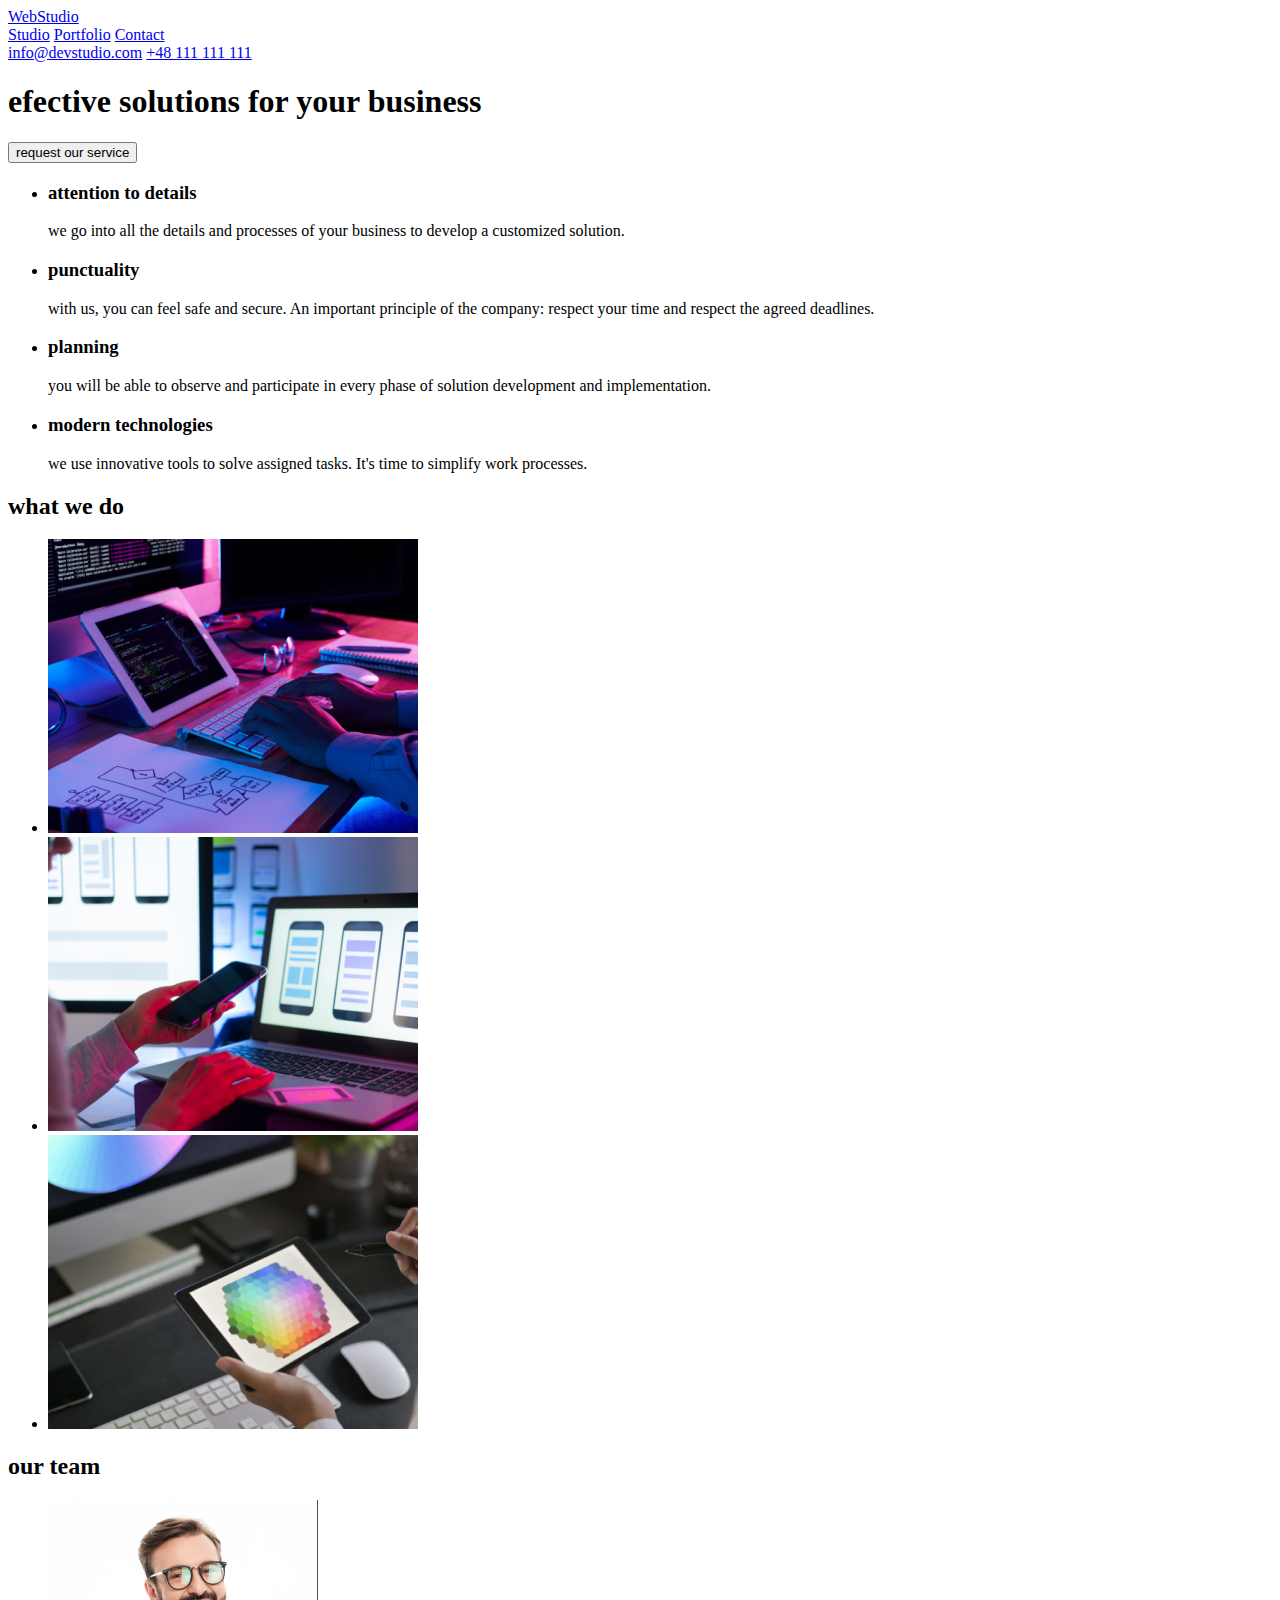
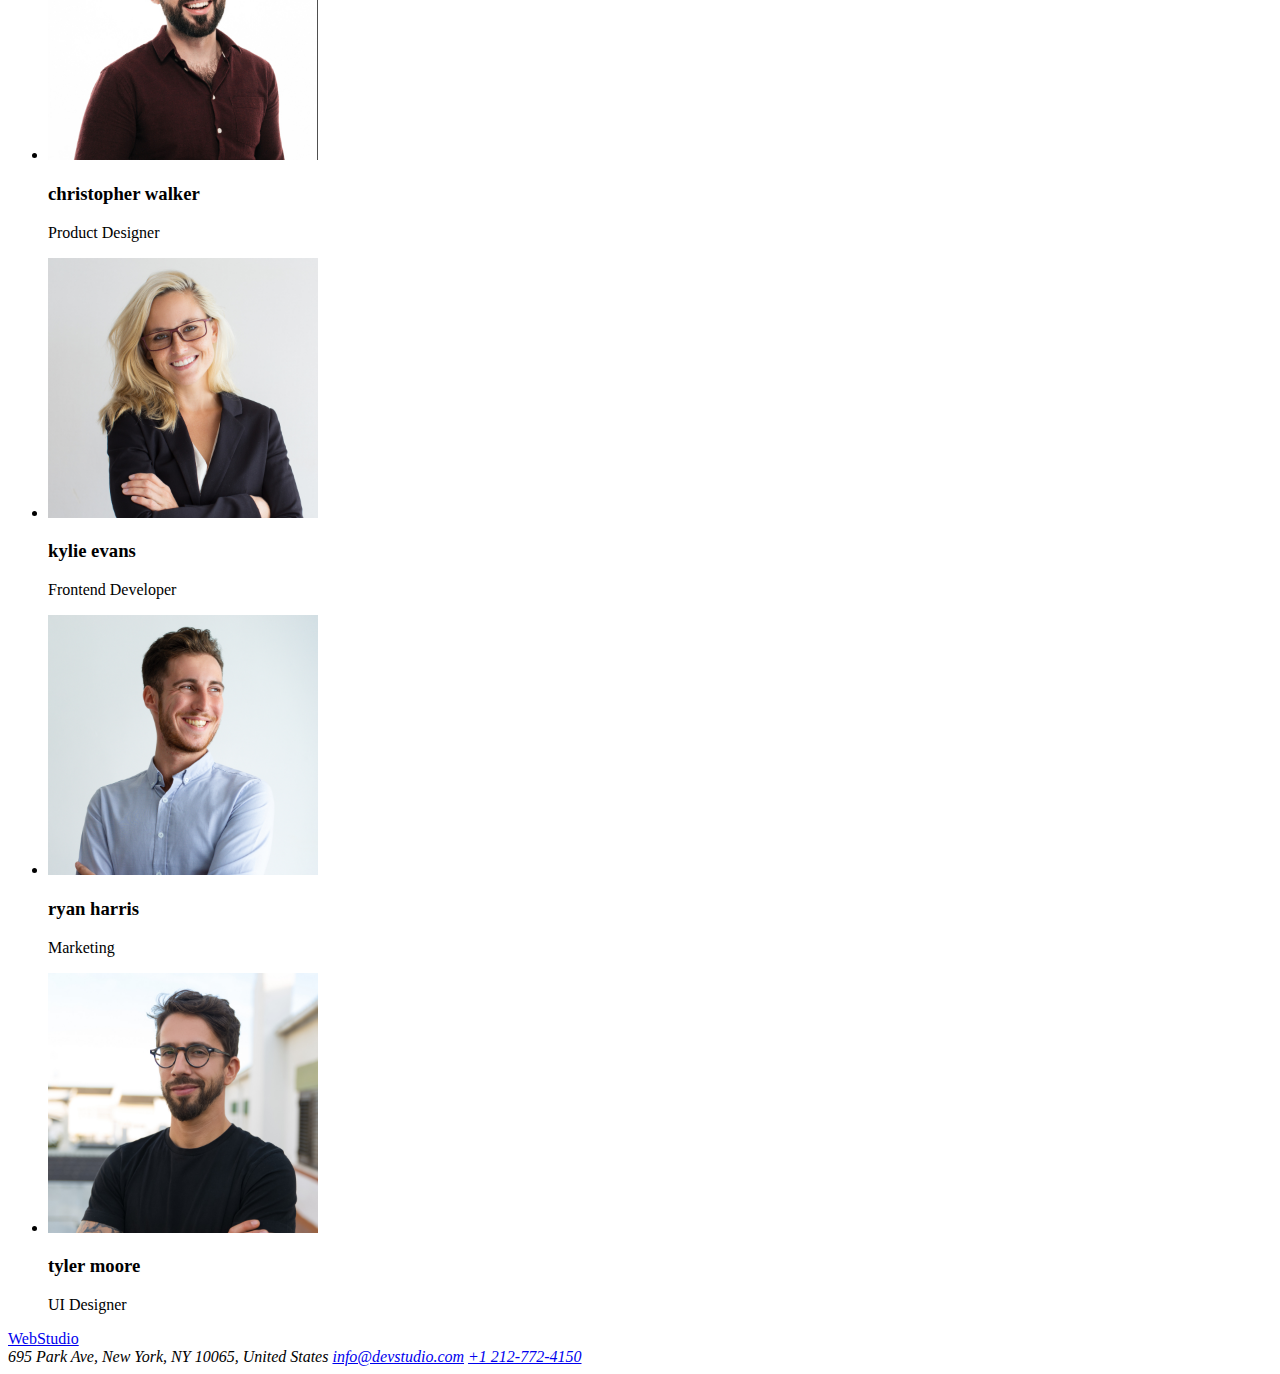
==== index.html @ 8f0f628d "index.html" ====
<!DOCTYPE html>
<html lang="en">
  <head>
    <meta charset="UTF-8" />
    <meta http-equiv="X-UA-Compatible" content="IE=edge" />
    <meta name="viewport" content="width=device-width, initial-scale=1.0" />
    <title>Web Studio</title>
  </head>
  <body>
    <header>
      <a href="index.html">WebStudio</a>
      <nav>
        <a href="index.html">Studio</a>
        <a href="portfolio.html">Portfolio</a>
        <a href="/">Contact</a>
      </nav>
      <a href="mailto:info@devstudio.com">info@devstudio.com</a>
      <a href="tel:+48111111111">+48 111 111 111</a>
    </header>
    <main>
      <section>
        <h1>efective solutions for your business</h1>
        <button type="button">request our service</button>
      </section>
      <div>
        <ul>
          <li>
            <h3>attention to details</h3>
            <p>
              we go into all the details and processes of your business to
              develop a customized solution.
            </p>
          </li>
          <li>
            <h3>punctuality</h3>
            <p>
              with us, you can feel safe and secure. An important principle of
              the company: respect your time and respect the agreed deadlines.
            </p>
          </li>
          <li>
            <h3>planning</h3>
            <p>
              you will be able to observe and participate in every phase of
              solution development and implementation.
            </p>
          </li>
          <li>
            <h3>modern technologies</h3>
            <p>
              we use innovative tools to solve assigned tasks. It's time to
              simplify work processes.
            </p>
          </li>
        </ul>
      </div>
      <section>
        <h2>what we do</h2>
        <ul>
          <li>
            <img src="images/programing.jpg" alt="Code writing" width="370" />
          </li>
          <li>
            <img src="images/phone.jpg" alt="App design" width="370" />
          </li>
          <li>
            <img src="images/tablet.jpg" alt="Color choosing" width="370" />
          </li>
        </ul>
      </section>
      <section>
        <h2>our team</h2>
        <ul>
          <li>
            <img
              src="images/john1.jpg"
              alt="Christopher Walker"
              width="270"
              height="260"
            />
            <h3>christopher walker</h3>
            <p>Product Designer</p>
          </li>
          <li>
            <img
              src="images/john2.jpg"
              alt="Kylie Evans"
              width="270"
              height="260"
            />
            <h3>kylie evans</h3>
            <p>Frontend Developer</p>
          </li>
          <li>
            <img
              src="images/john3.jpg"
              alt="Ryan Harris"
              width="270"
              height="260"
            />
            <h3>ryan harris</h3>
            <p>Marketing</p>
          </li>
          <li>
            <img
              src="images/john4.jpg"
              alt="Tyler Moore"
              width="270"
              height="260"
            />
            <h3>tyler moore</h3>
            <p>UI Designer</p>
          </li>
        </ul>
      </section>
    </main>
    <footer>
      <a href="index.html"><span>Web</span>Studio</a>
      <address>
        695 Park Ave, New York, NY 10065, United States
        <a href="mailto:info@devstudio.com">info@devstudio.com</a>
        <a href="tel:+12127724150">+1 212-772-4150</a>
      </address>
    </footer>
  </body>
</html>
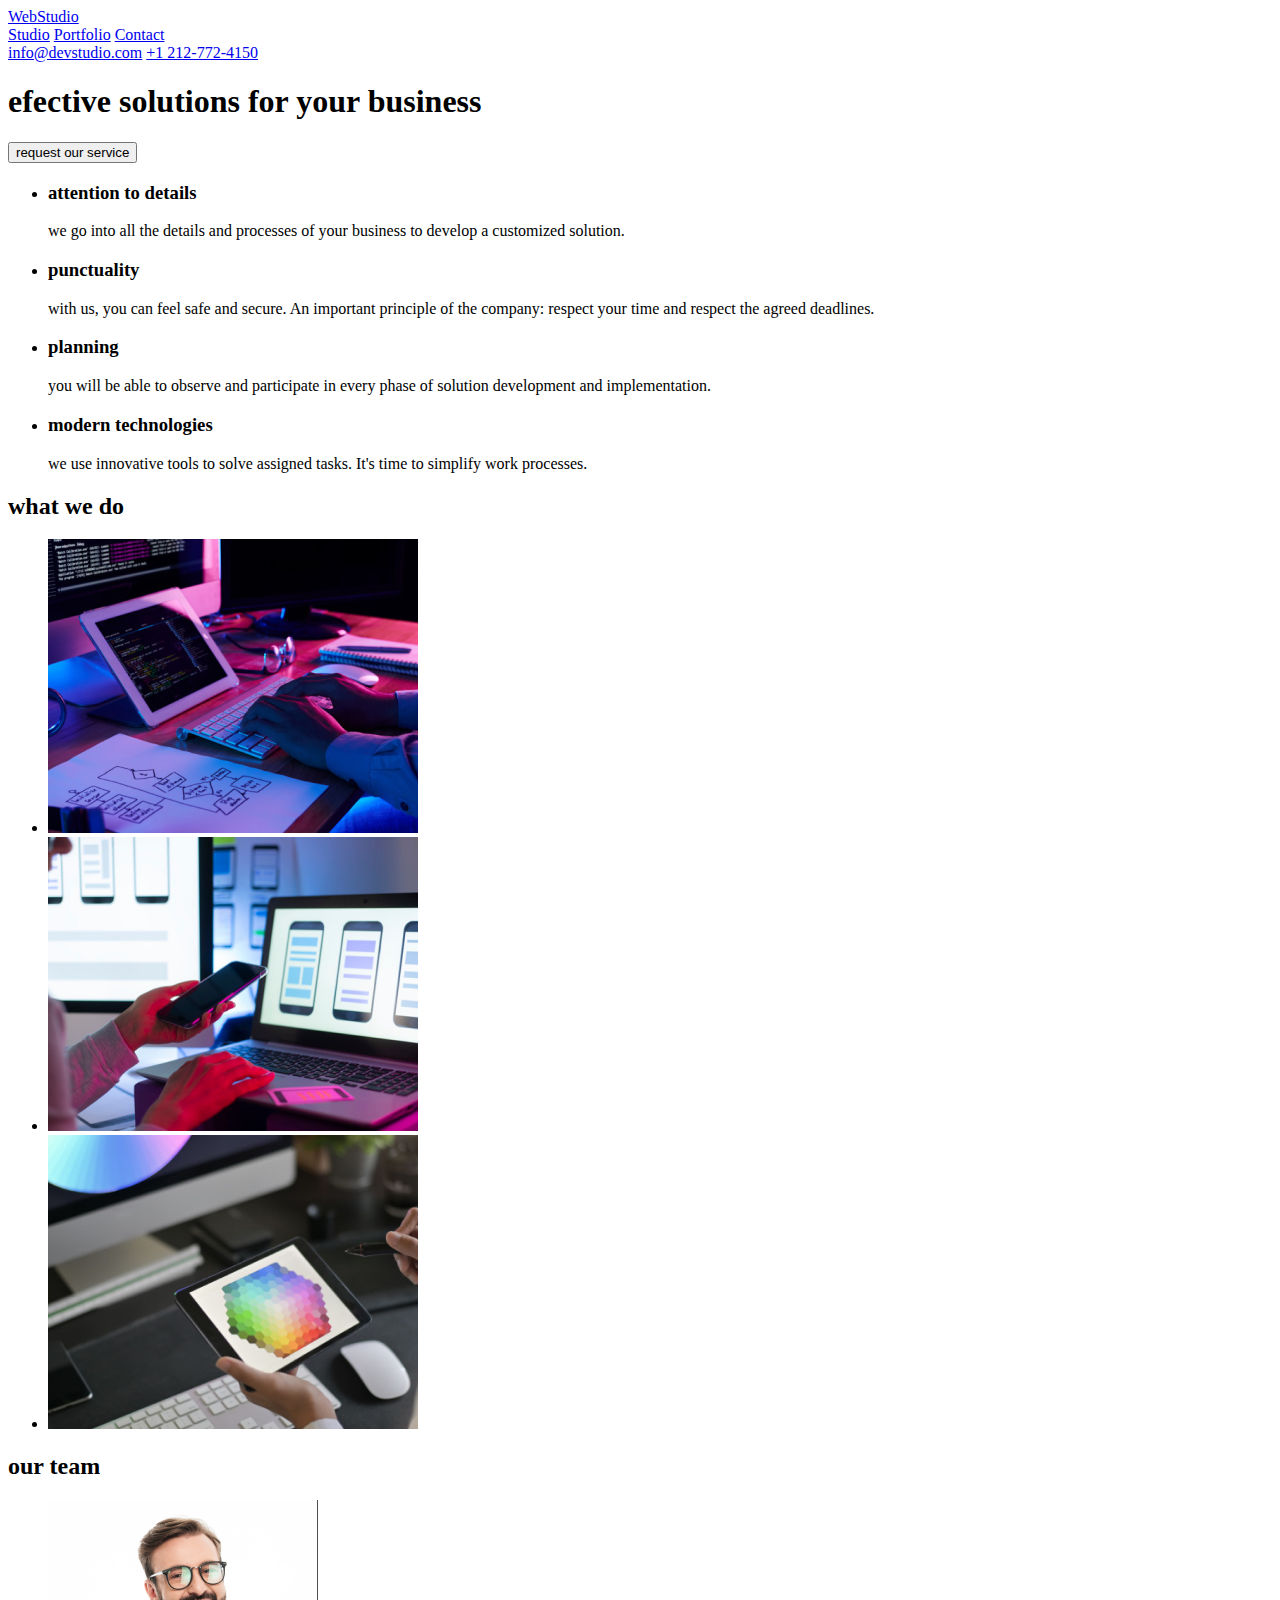
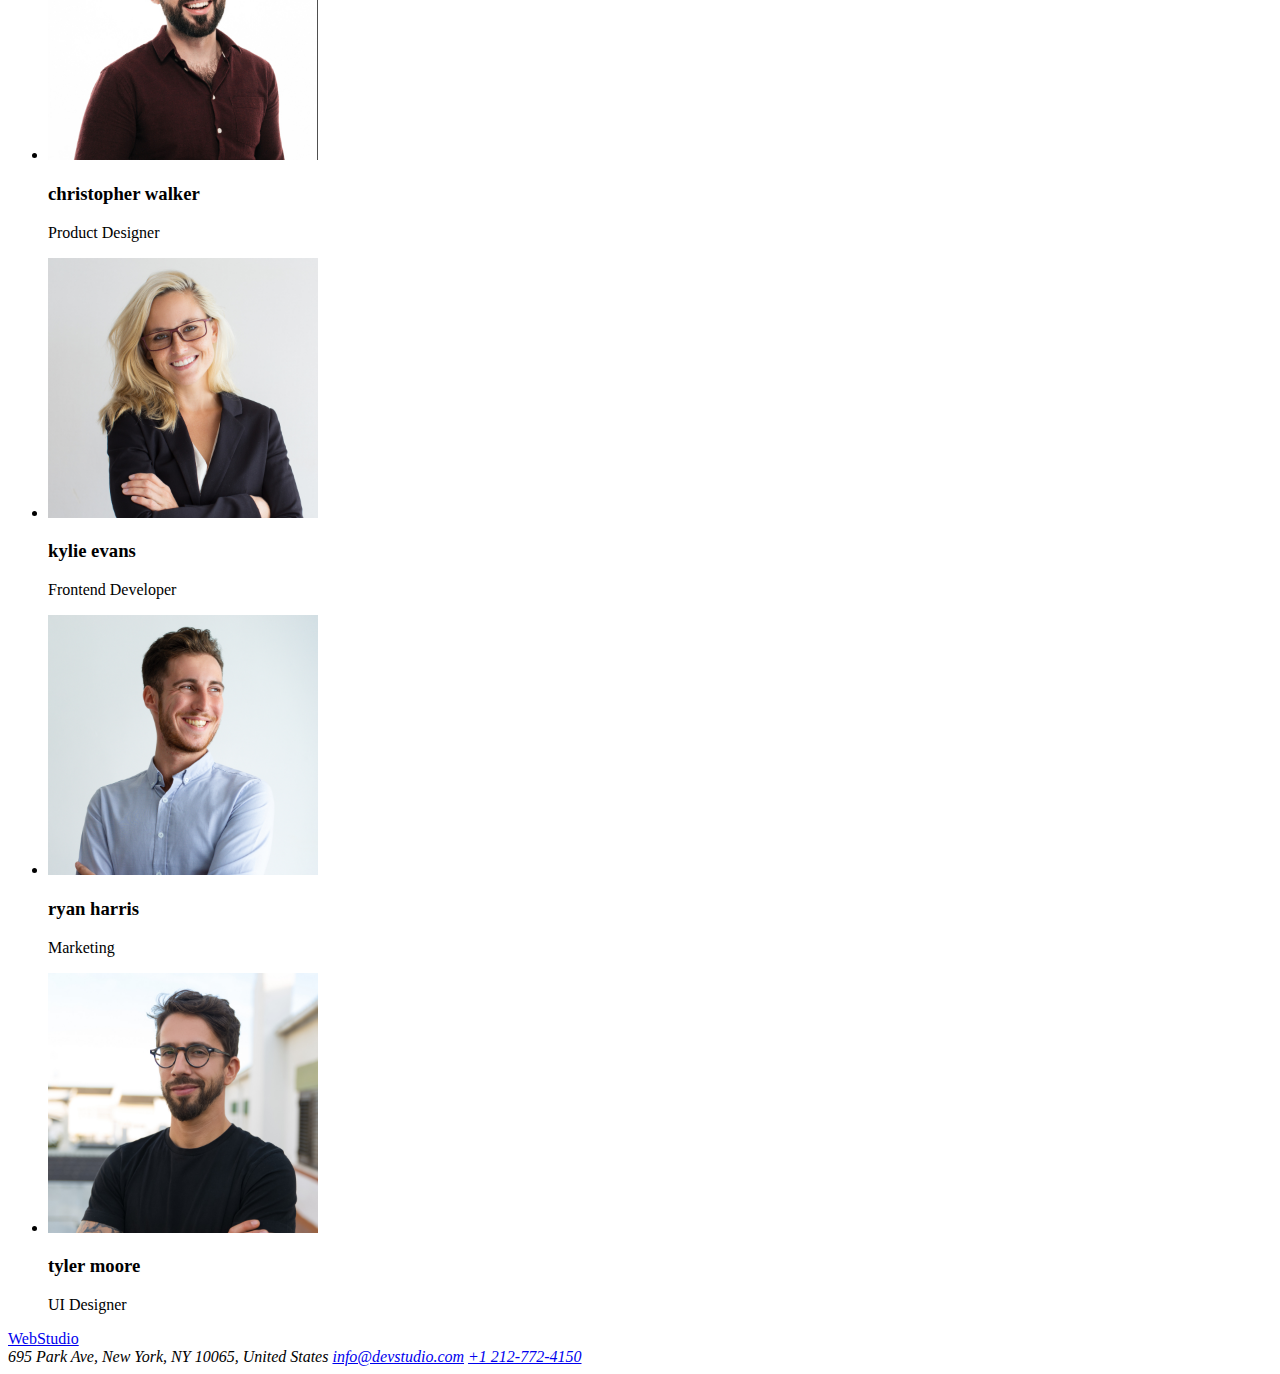
==== commit 887ad251: "index.html" ====
--- a/index.html
+++ b/index.html
@@ -5,17 +5,26 @@
     <meta http-equiv="X-UA-Compatible" content="IE=edge" />
     <meta name="viewport" content="width=device-width, initial-scale=1.0" />
     <title>Web Studio</title>
+    <link rel="preconnect" href="https://fonts.googleapis.com" />
+    <link rel="preconnect" href="https://fonts.gstatic.com" crossorigin />
+    <link
+      href="https://fonts.googleapis.com/css2?family=Raleway:wght@700&family=Roboto:wght@400;500;700;900&display=swap"
+      rel="stylesheet"
+    />
+    <link rel="stylesheet" href="css/styles.css" />
   </head>
   <body>
     <header>
-      <a href="index.html">WebStudio</a>
-      <nav>
-        <a href="index.html">Studio</a>
-        <a href="portfolio.html">Portfolio</a>
-        <a href="/">Contact</a>
+      <a class="logo" href="index.html">WebStudio</a>
+      <nav class="menu-nav">
+        <a class="nav-list-item" href="index.html">Studio</a>
+        <a class="nav-list-item" href="portfolio.html">Portfolio</a>
+        <a class="nav-list-item" href="/">Contact</a>
       </nav>
-      <a href="mailto:info@devstudio.com">info@devstudio.com</a>
-      <a href="tel:+48111111111">+48 111 111 111</a>
+      <a class="header-mail" href="mailto:info@devstudio.com"
+        >info@devstudio.com</a
+      >
+      <a class="header-tel" href="tel:+12127724150">+1 212-772-4150</a>
     </header>
     <main>
       <section>
@@ -115,7 +124,7 @@
       </section>
     </main>
     <footer>
-      <a href="index.html"><span>Web</span>Studio</a>
+      <a class="logo" href="index.html"><span>Web</span>Studio</a>
       <address>
         695 Park Ave, New York, NY 10065, United States
         <a href="mailto:info@devstudio.com">info@devstudio.com</a>
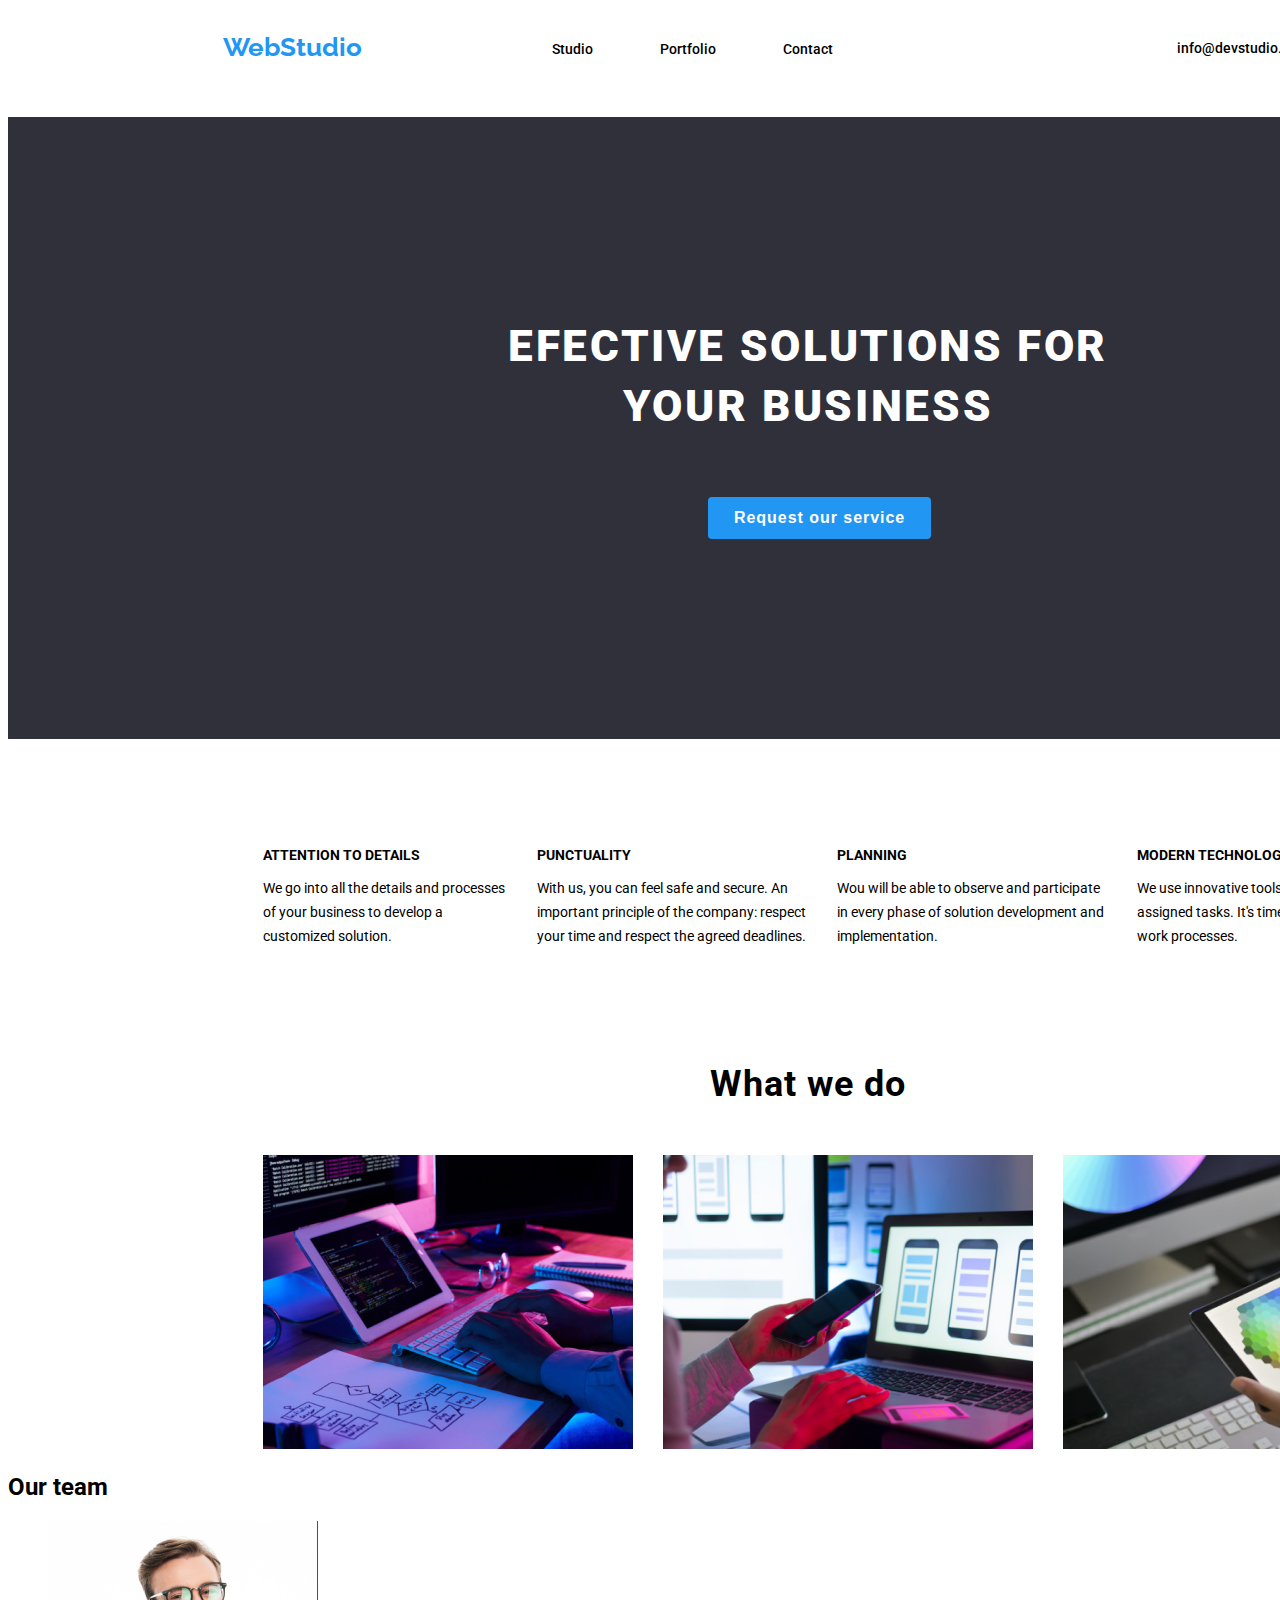
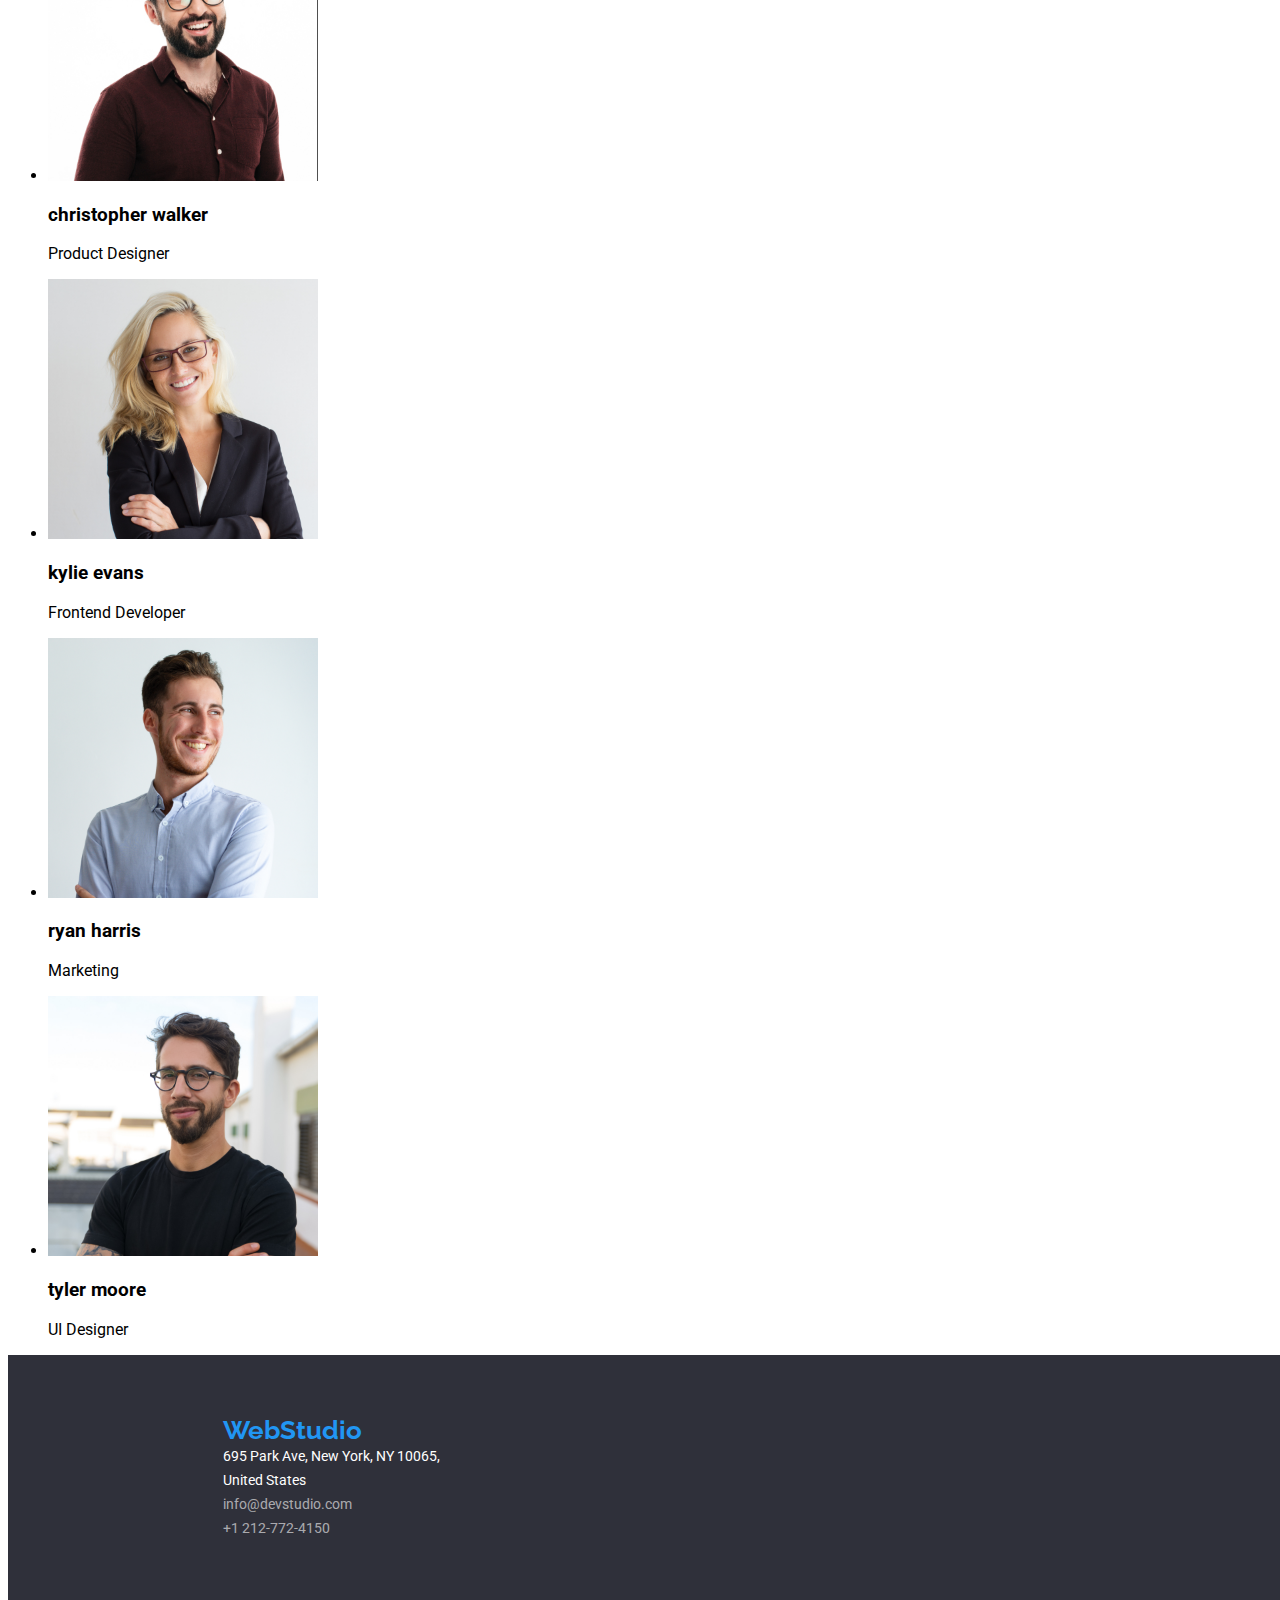
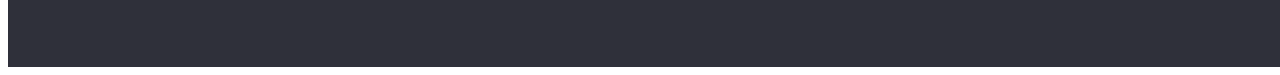
==== commit 151025de: "index.html" ====
--- a/index.html
+++ b/index.html
@@ -14,7 +14,7 @@
     <link rel="stylesheet" href="css/styles.css" />
   </head>
   <body>
-    <header>
+    <header class="header">
       <a class="logo" href="index.html">WebStudio</a>
       <nav class="menu-nav">
         <a class="nav-list-item" href="index.html">Studio</a>
@@ -27,44 +27,44 @@
       <a class="header-tel" href="tel:+12127724150">+1 212-772-4150</a>
     </header>
     <main>
-      <section>
+      <section class="title">
         <h1>efective solutions for your business</h1>
-        <button type="button">request our service</button>
+        <button type="button" class="buttons">Request our service</button>
       </section>
-      <div>
+      <div class="benefits">
         <ul>
           <li>
             <h3>attention to details</h3>
             <p>
-              we go into all the details and processes of your business to
+              We go into all the details and processes of your business to
               develop a customized solution.
             </p>
           </li>
           <li>
             <h3>punctuality</h3>
             <p>
-              with us, you can feel safe and secure. An important principle of
+              With us, you can feel safe and secure. An important principle of
               the company: respect your time and respect the agreed deadlines.
             </p>
           </li>
           <li>
             <h3>planning</h3>
             <p>
-              you will be able to observe and participate in every phase of
+              Wou will be able to observe and participate in every phase of
               solution development and implementation.
             </p>
           </li>
           <li>
             <h3>modern technologies</h3>
             <p>
-              we use innovative tools to solve assigned tasks. It's time to
+              We use innovative tools to solve assigned tasks. It's time to
               simplify work processes.
             </p>
           </li>
         </ul>
       </div>
-      <section>
-        <h2>what we do</h2>
+      <section class="offers">
+        <h2>What we do</h2>
         <ul>
           <li>
             <img src="images/programing.jpg" alt="Code writing" width="370" />
@@ -78,7 +78,7 @@
         </ul>
       </section>
       <section>
-        <h2>our team</h2>
+        <h2>Our team</h2>
         <ul>
           <li>
             <img
@@ -123,9 +123,9 @@
         </ul>
       </section>
     </main>
-    <footer>
+    <footer class="footer">
       <a class="logo" href="index.html"><span>Web</span>Studio</a>
-      <address>
+      <address class="address">
         695 Park Ave, New York, NY 10065, United States
         <a href="mailto:info@devstudio.com">info@devstudio.com</a>
         <a href="tel:+12127724150">+1 212-772-4150</a>
--- a/css/styles.css
+++ b/css/styles.css
@@ -0,0 +1,188 @@
+body {
+  font-family: "Roboto", sans-serif;
+  width: 1600px;
+}
+.header {
+  line-height: 1.17;
+  height: 80px;
+  padding-left: 215px;
+  display: flex;
+}
+.menu-nav {
+  width: 285px;
+  margin: 32px 340px 32px 93px;
+  word-spacing: 63px;
+}
+.nav-list-item {
+  text-decoration: none;
+  color: black;
+  font-size: 14px;
+  font-weight: 500;
+}
+.nav-list-item:hover {
+  color: #2196f3;
+}
+.logo {
+  text-decoration: none;
+  color: #2196f3;
+  font-family: "Raleway";
+  font-size: 26px;
+  font-weight: 700;
+  margin: 24px 97px 25px 0;
+}
+.header-mail {
+  text-decoration: none;
+  color: black;
+  font-size: 14px;
+  font-weight: 500;
+  margin: 32px 50px 32px 0;
+}
+.header-mail:hover {
+  color: #2196f3;
+}
+.header-tel {
+  text-decoration: none;
+  color: black;
+  font-size: 14px;
+  font-weight: 500;
+  margin: 32px 0 32px 0;
+}
+.header-tel:hover {
+  color: #2196f3;
+}
+/*
+
+main page styles
+
+*/
+.title {
+  background: #2f303a;
+}
+.title h1 {
+  font-family: Roboto;
+  font-size: 44px;
+  font-weight: 900;
+  line-height: 1.36;
+  letter-spacing: 0.06em;
+
+  max-width: 696px;
+  text-align: center;
+  padding: 200px 452px 30px 452px;
+  text-transform: uppercase;
+  color: #ffffff;
+}
+.buttons {
+  font-size: 16px;
+  font-weight: 700;
+  line-height: 1.88;
+  letter-spacing: 0.06em;
+  text-align: center;
+
+  cursor: pointer;
+  margin-left: 700px;
+  margin-bottom: 200px;
+  padding: 6px 26px;
+  border: none;
+  border-radius: 4px;
+  max-width: fit-content;
+  background-color: #2196f3;
+  color: #ffffff;
+}
+.benefits {
+  margin: 94px 215px 100px 215px;
+  text-align: left;
+}
+.benefits ul {
+  display: flex;
+  list-style-type: none;
+  max-width: 1170px;
+}
+.benefits h3 {
+  font-weight: 700;
+  font-size: 14px;
+  line-height: 1.17;
+  text-transform: uppercase;
+}
+.benefits li {
+  font-size: 14px;
+  line-height: 1.71;
+  max-width: 270px;
+  padding-right: 30px;
+}
+.offers {
+  text-align: center;
+}
+.offers h2 {
+  font-size: 36px;
+  font-weight: 700;
+  line-height: 1.17;
+  letter-spacing: 0.03em;
+
+  margin-bottom: 50px;
+}
+
+.offers ul {
+  display: flex;
+  list-style-type: none;
+  margin-left: 215px;
+}
+.offers li {
+  margin-right: 30px;
+}
+
+/*
+
+portfolio styles
+
+*/
+.filters {
+  display: flex;
+  margin: 94px 494px 34px 495px;
+  max-width: fit-content;
+  list-style-type: none;
+}
+.filters .buttons {
+  font-family: "Roboto";
+  font-weight: 500;
+  line-height: 1.63;
+  letter-spacing: 0.03em;
+  text-align: center;
+  margin: 0px 8px;
+  background-color: #f5f4fa;
+  color: black;
+  text-transform: capitalize;
+}
+.filters .buttons:hover,
+.buttons:focus {
+  background-color: #2196f3;
+  color: #ffffff;
+}
+.projects {
+  display: flex;
+}
+/*
+
+portfolio styles
+
+*/
+
+.footer {
+  height: 252px;
+  padding-left: 215px;
+  padding-top: 60px;
+  background-color: #2f303a;
+  line-height: 1.17;
+}
+.address {
+  font-style: normal;
+  display: flex;
+  flex-direction: column;
+  color: #ffffff;
+  width: 231px;
+  font-size: 14px;
+  line-height: 1.71;
+}
+.address a {
+  text-decoration: none;
+  color: #ffffff99;
+}
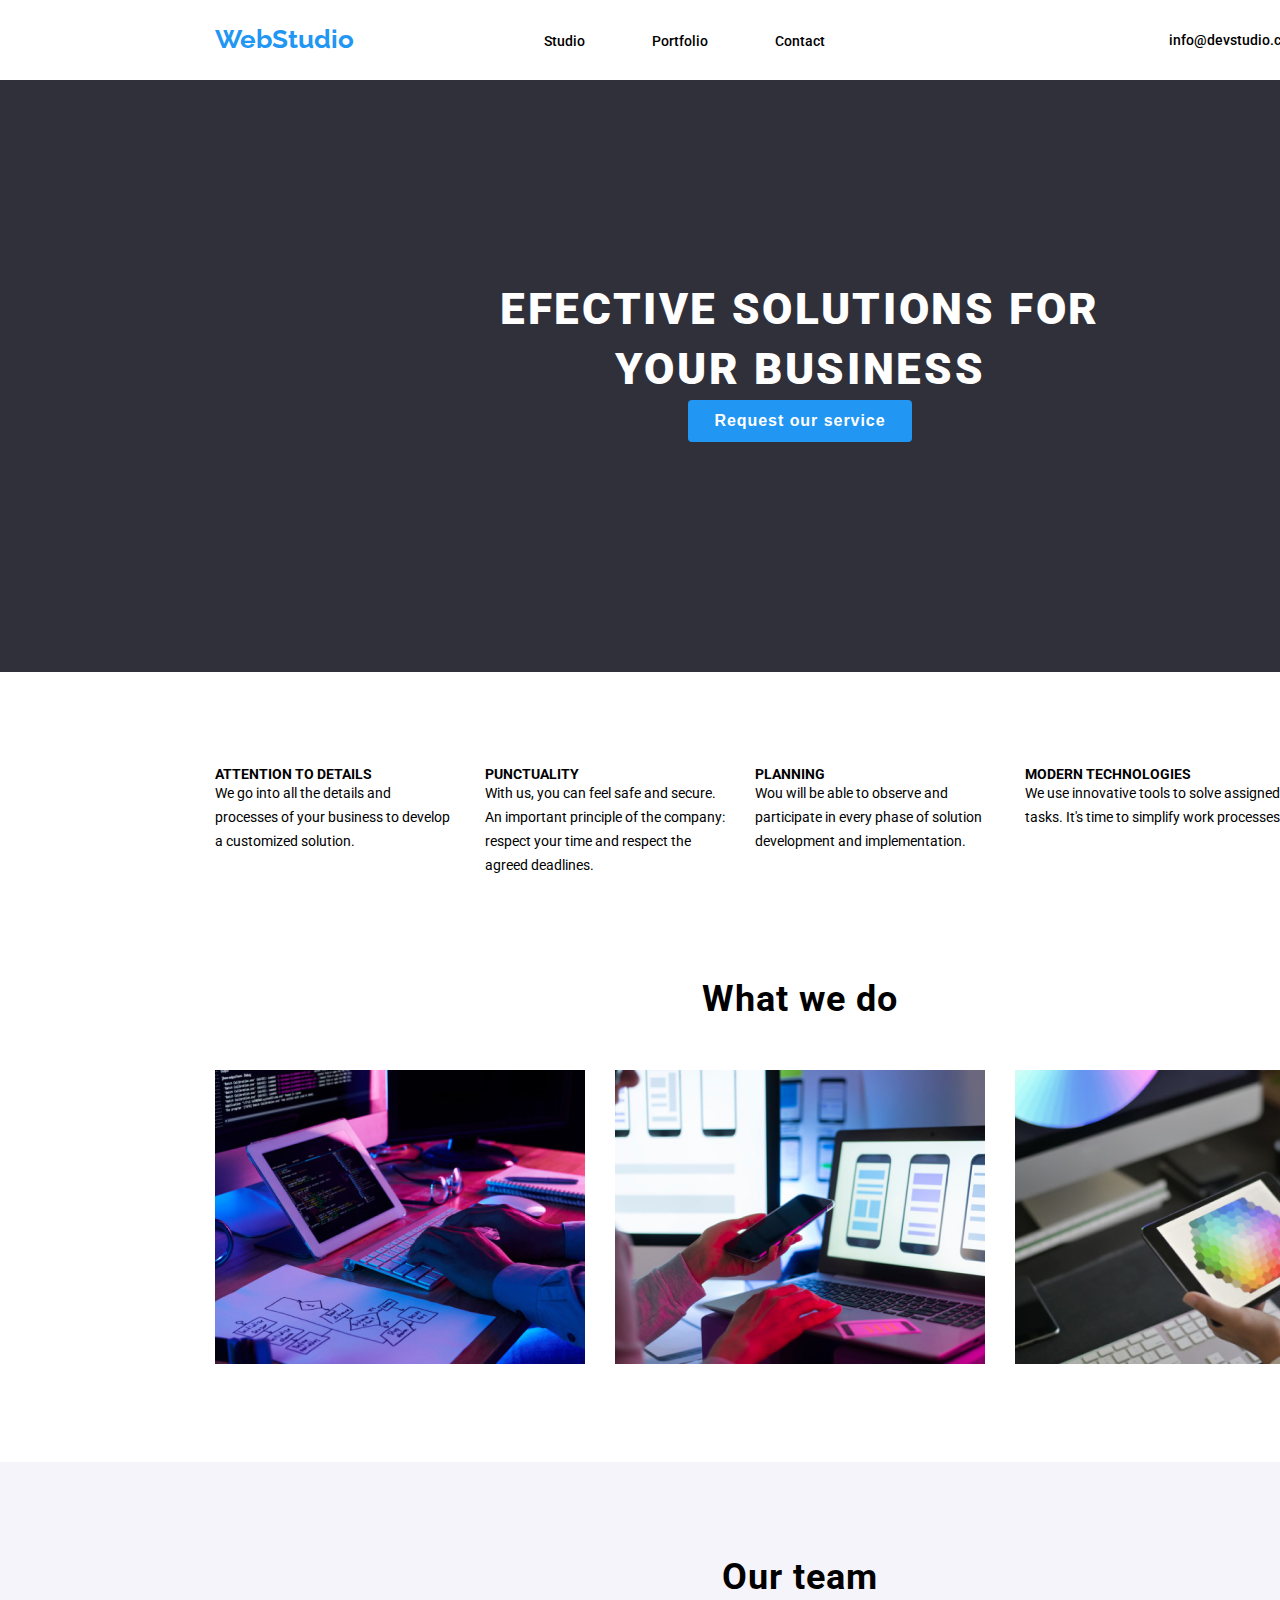
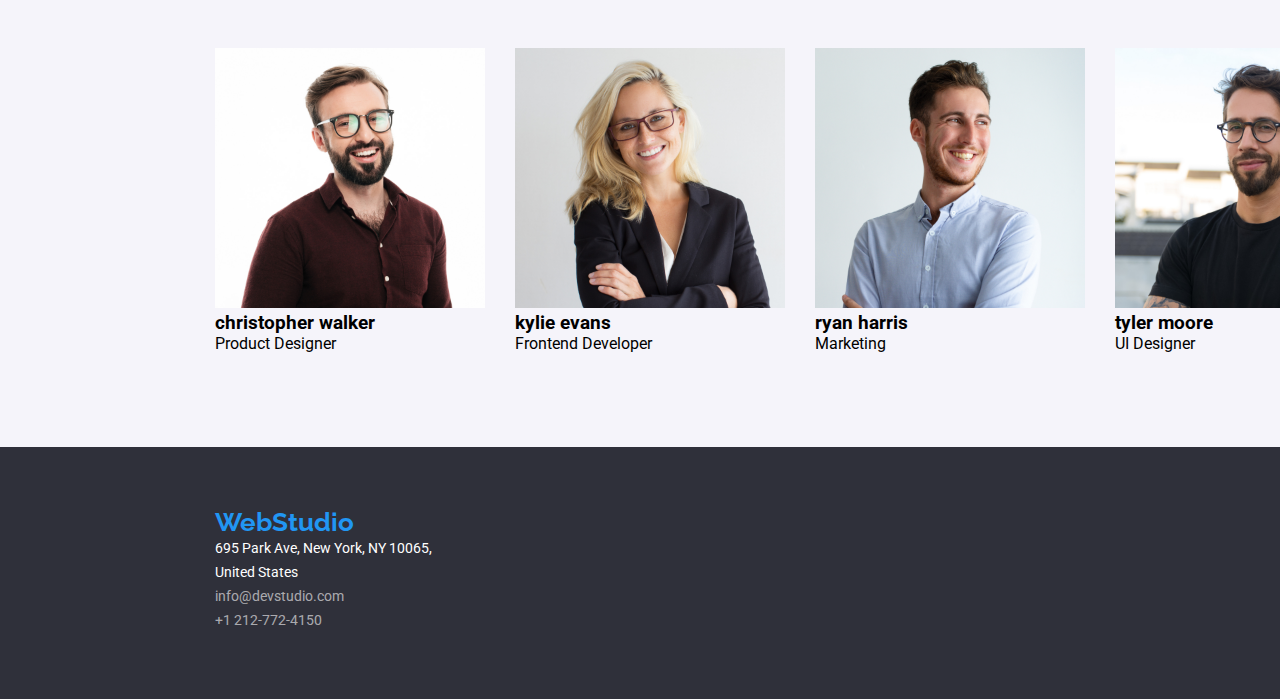
==== commit 4c4df60a: "index.html" ====
--- a/index.html
+++ b/index.html
@@ -77,7 +77,7 @@
           </li>
         </ul>
       </section>
-      <section>
+      <section class="team">
         <h2>Our team</h2>
         <ul>
           <li>
--- a/css/styles.css
+++ b/css/styles.css
@@ -1,3 +1,8 @@
+* {
+  box-sizing: border-box;
+  padding: 0px;
+  margin: 0px;
+}
 body {
   font-family: "Roboto", sans-serif;
   width: 1600px;
@@ -57,9 +62,10 @@
 */
 .title {
   background: #2f303a;
+  padding: 200px 452px 30px 452px;
+  text-align: center;
 }
 .title h1 {
-  font-family: Roboto;
   font-size: 44px;
   font-weight: 900;
   line-height: 1.36;
@@ -67,7 +73,6 @@
 
   max-width: 696px;
   text-align: center;
-  padding: 200px 452px 30px 452px;
   text-transform: uppercase;
   color: #ffffff;
 }
@@ -79,7 +84,6 @@
   text-align: center;
 
   cursor: pointer;
-  margin-left: 700px;
   margin-bottom: 200px;
   padding: 6px 26px;
   border: none;
@@ -92,16 +96,16 @@
   margin: 94px 215px 100px 215px;
   text-align: left;
 }
+.benefits h3 {
+  font-weight: 700;
+  font-size: 14px;
+  line-height: 1.17;
+  text-transform: uppercase;
+}
 .benefits ul {
   display: flex;
   list-style-type: none;
   max-width: 1170px;
-}
-.benefits h3 {
-  font-weight: 700;
-  font-size: 14px;
-  line-height: 1.17;
-  text-transform: uppercase;
 }
 .benefits li {
   font-size: 14px;
@@ -109,6 +113,9 @@
   max-width: 270px;
   padding-right: 30px;
 }
+.benefits ul li:nth-child(4) {
+  padding-right: 0;
+}
 .offers {
   text-align: center;
 }
@@ -125,10 +132,36 @@
   display: flex;
   list-style-type: none;
   margin-left: 215px;
+  margin-bottom: 94px;
 }
 .offers li {
   margin-right: 30px;
 }
+.offers ul li:nth-child(3) {
+  margin-right: 0;
+}
+.team {
+  padding: 94px 215px;
+  background: #f5f4fa;
+}
+.team h2 {
+  font-size: 36px;
+  font-weight: 700;
+  line-height: 1, 17;
+  letter-spacing: 0.03em;
+  text-align: center;
+  padding-bottom: 50px;
+}
+.team ul {
+  display: flex;
+  list-style-type: none;
+}
+.team li {
+  padding-right: 30px;
+}
+.team ul li:nth-child(4) {
+  padding-right: 0;
+}
 
 /*
 
@@ -137,7 +170,7 @@
 */
 .filters {
   display: flex;
-  margin: 94px 494px 34px 495px;
+  margin: 94px 495px 34px 495px;
   max-width: fit-content;
   list-style-type: none;
 }
@@ -157,8 +190,39 @@
   background-color: #2196f3;
   color: #ffffff;
 }
-.projects {
-  display: flex;
+.project-box {
+  width: 1170px;
+  padding-left: 215px;
+  padding-bottom: 94px;
+}
+.project-list {
+  display: flex;
+  list-style-type: none;
+}
+.project-list-item {
+  margin-right: 30px;
+  margin-top: 30px;
+  border: 1px solid #eeeeee;
+}
+.project-name {
+  padding: 20px 24px;
+  text-transform: capitalize;
+}
+.project-name h3 {
+  font-size: 18px;
+  font-weight: 700;
+  line-height: 2;
+  letter-spacing: 0.06em;
+}
+.project-name p {
+  font-size: 16px;
+  font-weight: 400;
+  line-height: 1.88;
+  letter-spacing: 0.03em;
+  color: #757575;
+}
+.project-list-item span {
+  text-transform: lowercase;
 }
 /*
 
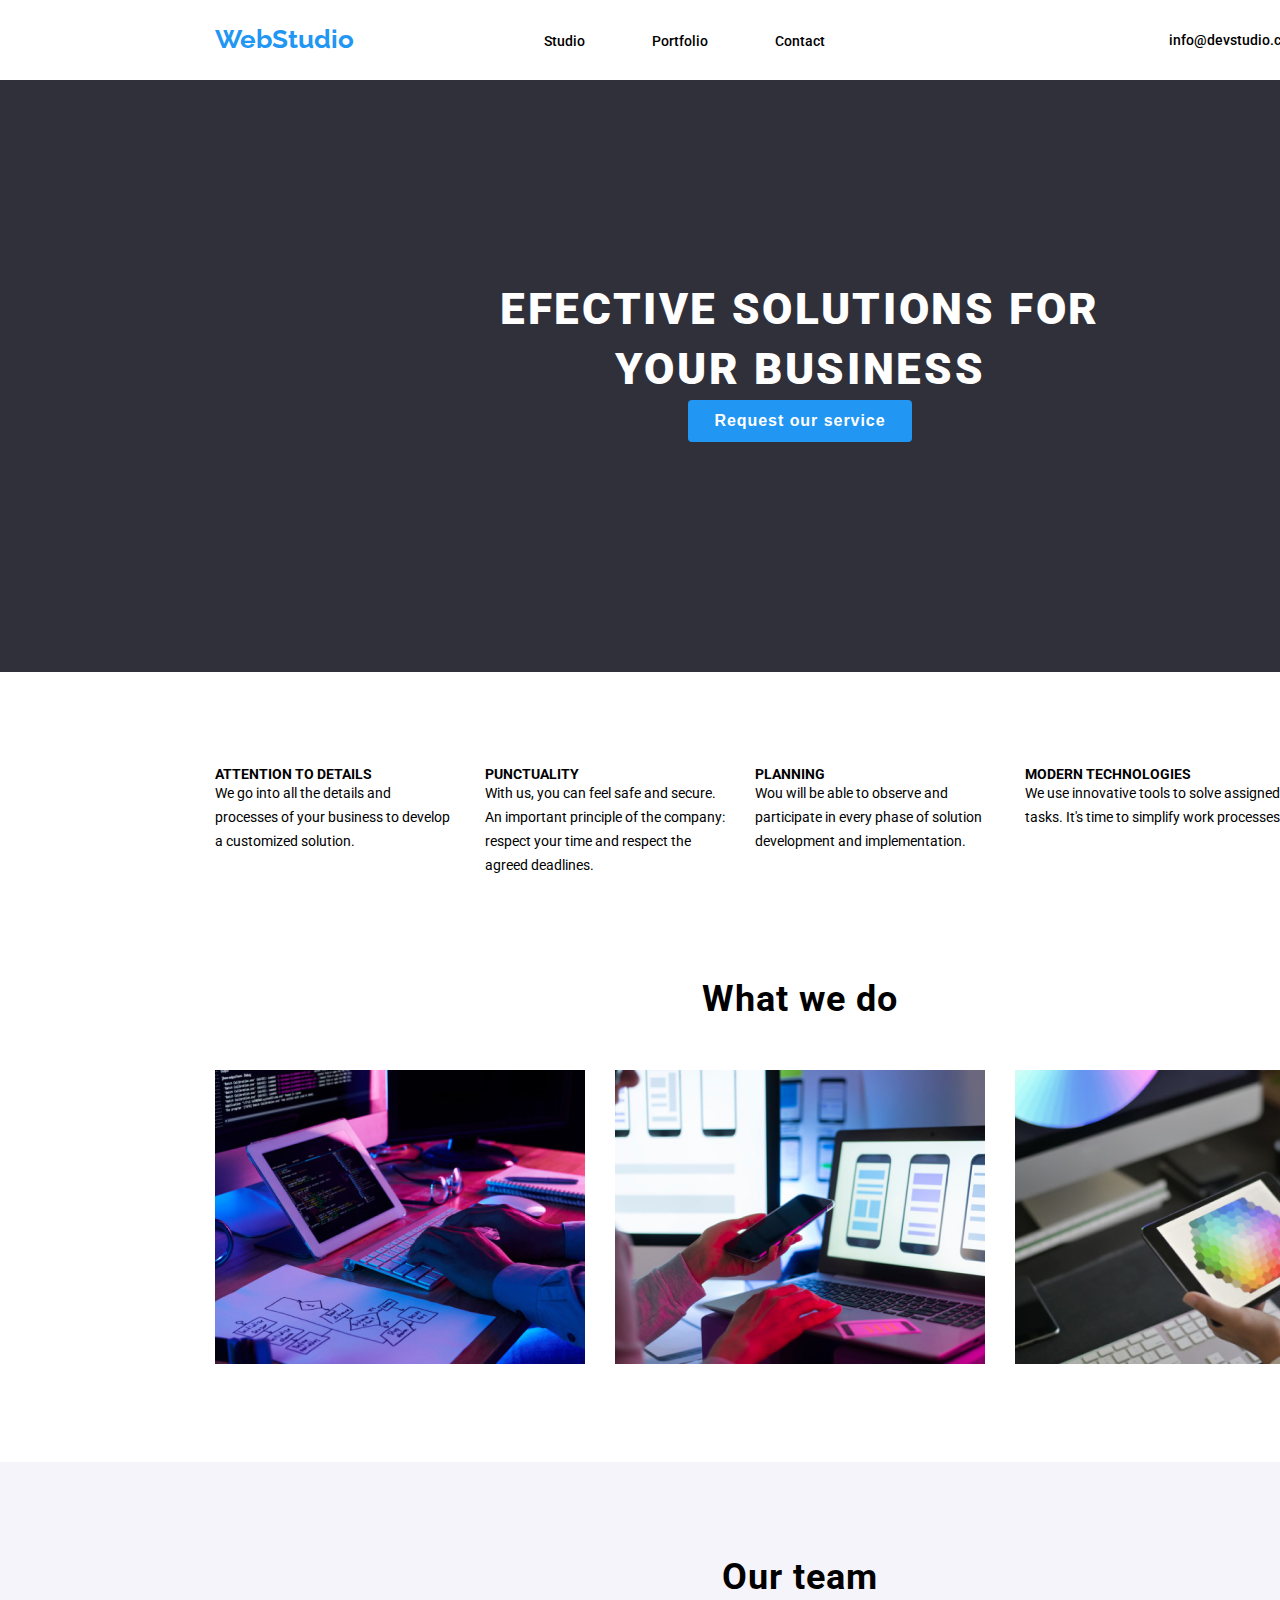
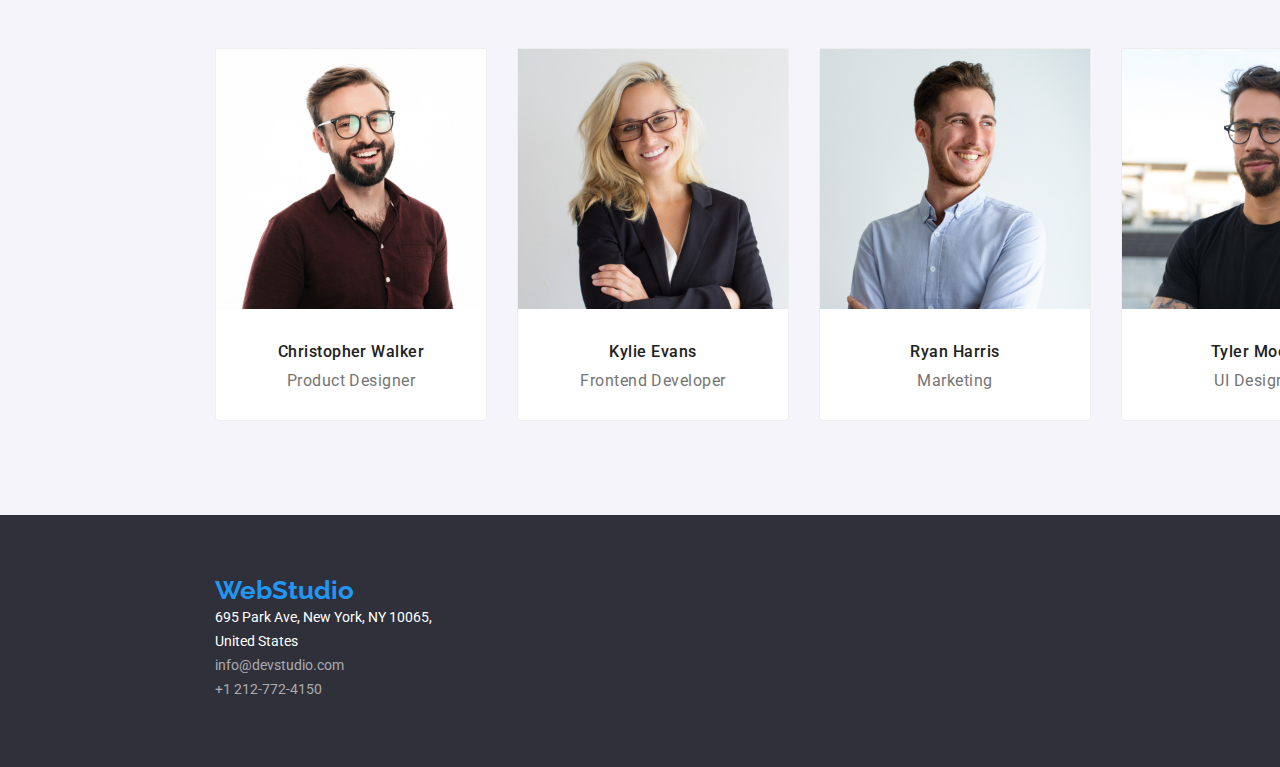
==== commit 827f3691: "index.html" ====
--- a/index.html
+++ b/index.html
@@ -81,44 +81,52 @@
         <h2>Our team</h2>
         <ul>
           <li>
-            <img
-              src="images/john1.jpg"
-              alt="Christopher Walker"
-              width="270"
-              height="260"
-            />
-            <h3>christopher walker</h3>
-            <p>Product Designer</p>
+            <div class="team-member-name">
+              <img
+                src="images/john1.jpg"
+                alt="Christopher Walker"
+                width="270"
+                height="260"
+              />
+              <h3>christopher walker</h3>
+              <p>Product Designer</p>
+            </div>
           </li>
           <li>
-            <img
-              src="images/john2.jpg"
-              alt="Kylie Evans"
-              width="270"
-              height="260"
-            />
-            <h3>kylie evans</h3>
-            <p>Frontend Developer</p>
+            <div class="team-member-name">
+              <img
+                src="images/john2.jpg"
+                alt="Kylie Evans"
+                width="270"
+                height="260"
+              />
+              <h3>kylie evans</h3>
+              <p>Frontend Developer</p>
+            </div>
           </li>
           <li>
-            <img
-              src="images/john3.jpg"
-              alt="Ryan Harris"
-              width="270"
-              height="260"
-            />
-            <h3>ryan harris</h3>
-            <p>Marketing</p>
+            <div class="team-member-name">
+              <img
+                src="images/john3.jpg"
+                alt="Ryan Harris"
+                width="270"
+                height="260"
+              />
+              <h3>ryan harris</h3>
+              <p>Marketing</p>
+            </div>
           </li>
           <li>
-            <img
-              src="images/john4.jpg"
-              alt="Tyler Moore"
-              width="270"
-              height="260"
-            />
-            <h3>tyler moore</h3>
-            <p>UI Designer</p>
+            <div class="team-member-name">
+              <img
+                src="images/john4.jpg"
+                alt="Tyler Moore"
+                width="270"
+                height="260"
+              />
+              <h3>tyler moore</h3>
+              <p>UI Designer</p>
+            </div>
           </li>
         </ul>
       </section>
--- a/css/styles.css
+++ b/css/styles.css
@@ -162,6 +162,33 @@
 .team ul li:nth-child(4) {
   padding-right: 0;
 }
+.team-member-name {
+  text-align: center;
+  text-transform: capitalize;
+  background-color: #ffffff;
+  border: 1px solid #eeeeee;
+  border-bottom-left-radius: 4px;
+  border-bottom-right-radius: 4px;
+}
+.team-member-name h3 {
+  font-size: 16px;
+  font-weight: 500;
+  line-height: 1.17;
+  letter-spacing: 0.03em;
+  padding-top: 30px;
+  padding-bottom: 10px;
+
+  color: #212121;
+}
+.team-member-name p {
+  font-size: 16px;
+  font-weight: 400;
+  line-height: 1.17;
+  letter-spacing: 0.03em;
+  padding-bottom: 30px;
+
+  color: #757575;
+}
 
 /*
 
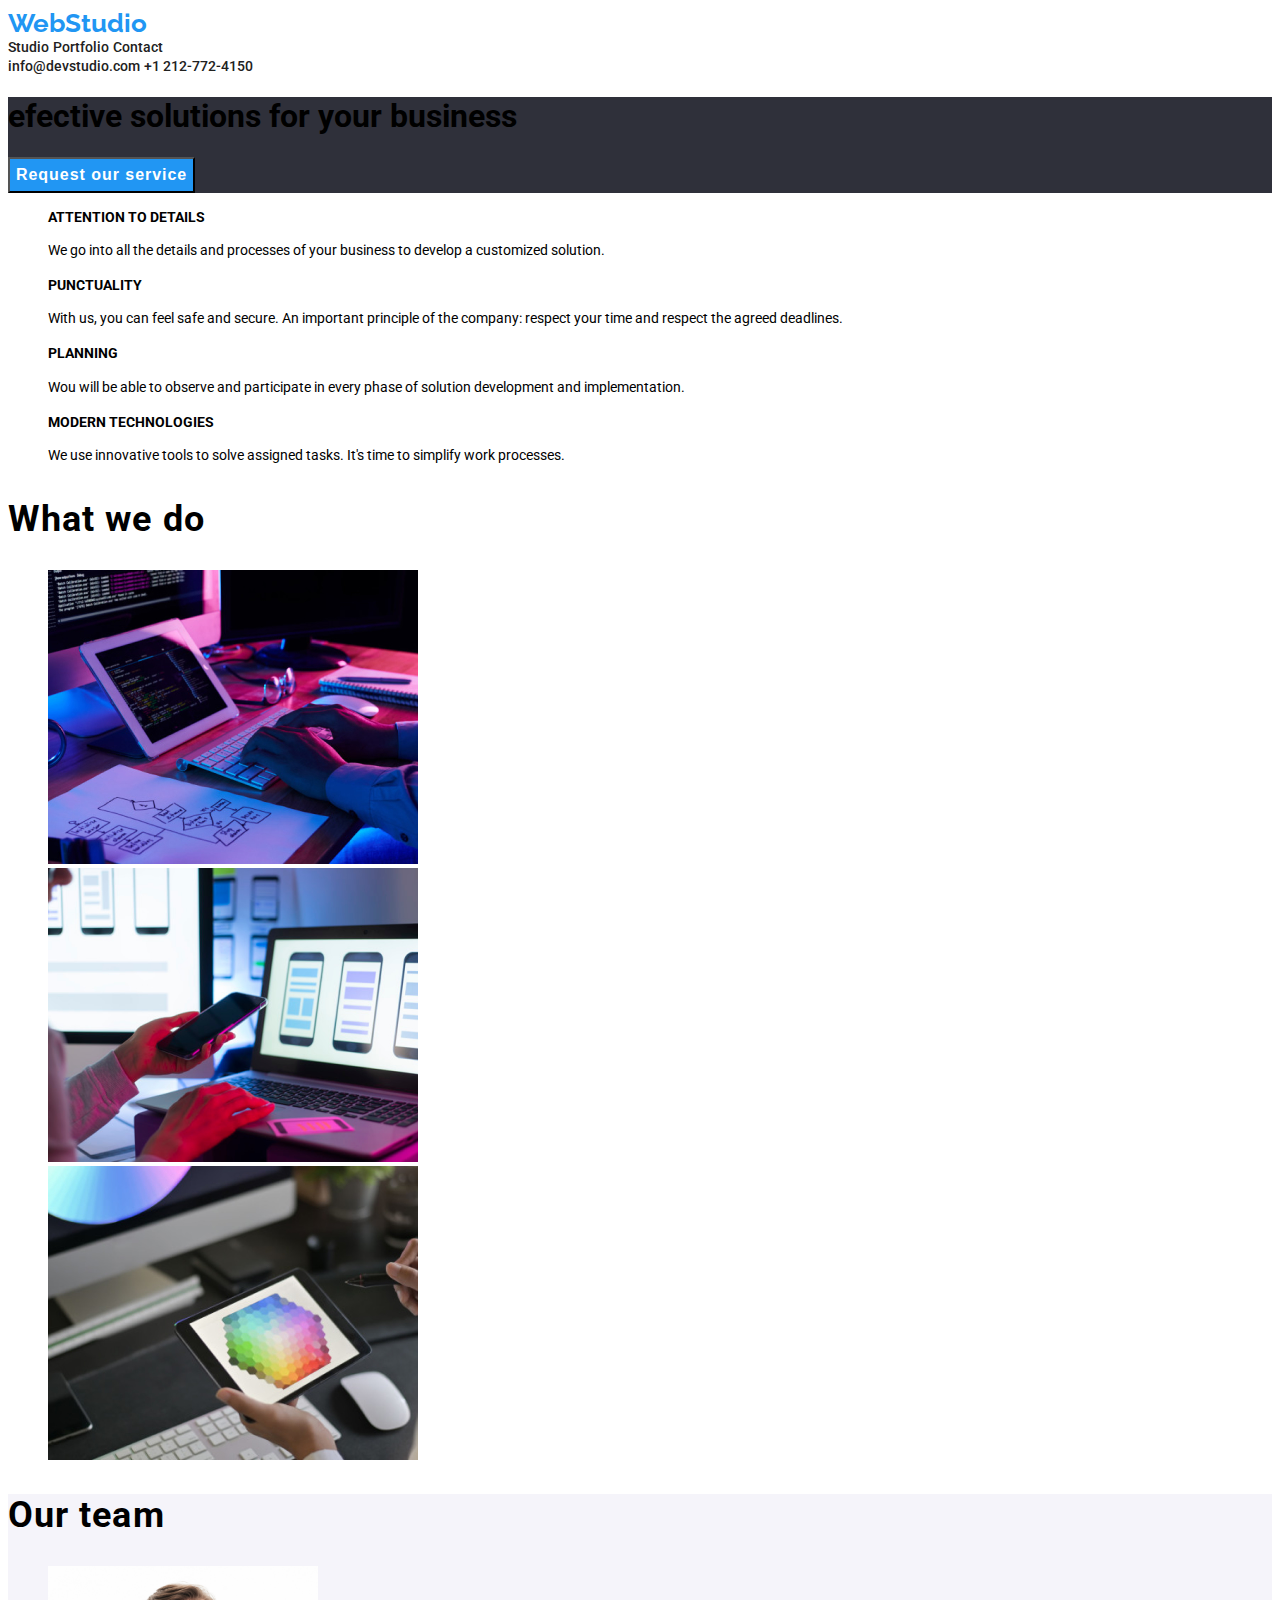
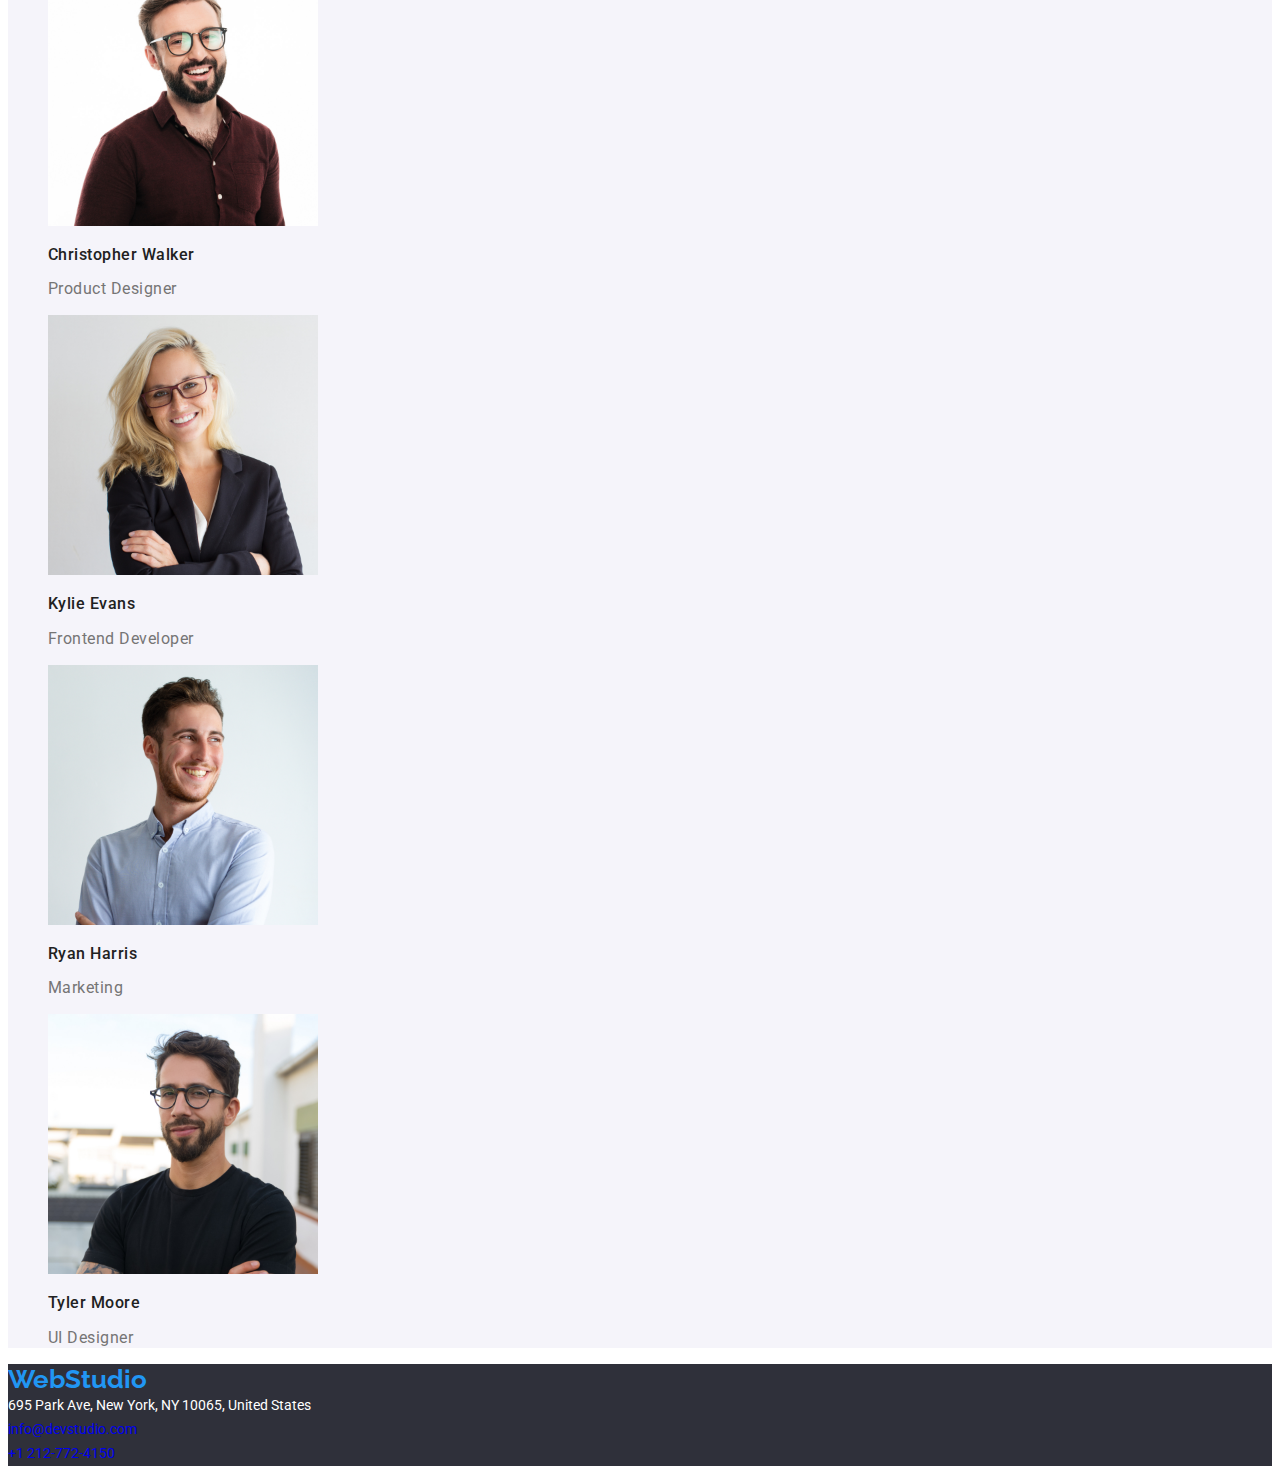
==== commit 2ea6fb13: "index.html" ====
--- a/index.html
+++ b/index.html
@@ -28,34 +28,34 @@
     </header>
     <main>
       <section class="title">
-        <h1>efective solutions for your business</h1>
+        <h1 class="title-header">efective solutions for your business</h1>
         <button type="button" class="buttons">Request our service</button>
       </section>
       <div class="benefits">
-        <ul>
-          <li>
-            <h3>attention to details</h3>
+        <ul class="benefits-list list">
+          <li class="benefits-list-item">
+            <h3 class="benefits-list-item-name">attention to details</h3>
             <p>
               We go into all the details and processes of your business to
               develop a customized solution.
             </p>
           </li>
-          <li>
-            <h3>punctuality</h3>
+          <li class="benefits-list-item">
+            <h3 class="benefits-list-item-name">punctuality</h3>
             <p>
               With us, you can feel safe and secure. An important principle of
               the company: respect your time and respect the agreed deadlines.
             </p>
           </li>
-          <li>
-            <h3>planning</h3>
+          <li class="benefits-list-item">
+            <h3 class="benefits-list-item-name">planning</h3>
             <p>
               Wou will be able to observe and participate in every phase of
               solution development and implementation.
             </p>
           </li>
-          <li>
-            <h3>modern technologies</h3>
+          <li class="benefits-list-item">
+            <h3 class="benefits-list-item-name">modern technologies</h3>
             <p>
               We use innovative tools to solve assigned tasks. It's time to
               simplify work processes.
@@ -64,68 +64,68 @@
         </ul>
       </div>
       <section class="offers">
-        <h2>What we do</h2>
-        <ul>
-          <li>
+        <h2 class="offers-header">What we do</h2>
+        <ul class="offers-list list">
+          <li class="offers-list-item">
             <img src="images/programing.jpg" alt="Code writing" width="370" />
           </li>
-          <li>
+          <li class="offers-list-item">
             <img src="images/phone.jpg" alt="App design" width="370" />
           </li>
-          <li>
+          <li class="offers-list-item">
             <img src="images/tablet.jpg" alt="Color choosing" width="370" />
           </li>
         </ul>
       </section>
       <section class="team">
-        <h2>Our team</h2>
-        <ul>
-          <li>
-            <div class="team-member-name">
+        <h2 class="team-header">Our team</h2>
+        <ul class="team-list list">
+          <li class="team-list-item">
+            <div class="team-member">
               <img
                 src="images/john1.jpg"
                 alt="Christopher Walker"
                 width="270"
                 height="260"
               />
-              <h3>christopher walker</h3>
-              <p>Product Designer</p>
+              <h3 class="team-member-name">christopher walker</h3>
+              <p class="team-member-job">product designer</p>
             </div>
           </li>
-          <li>
-            <div class="team-member-name">
+          <li class="team-list-item">
+            <div class="team-member">
               <img
                 src="images/john2.jpg"
                 alt="Kylie Evans"
                 width="270"
                 height="260"
               />
-              <h3>kylie evans</h3>
-              <p>Frontend Developer</p>
+              <h3 class="team-member-name">kylie evans</h3>
+              <p class="team-member-job">frontend developer</p>
             </div>
           </li>
-          <li>
-            <div class="team-member-name">
+          <li class="team-list-item">
+            <div class="team-member">
               <img
                 src="images/john3.jpg"
                 alt="Ryan Harris"
                 width="270"
                 height="260"
               />
-              <h3>ryan harris</h3>
-              <p>Marketing</p>
+              <h3 class="team-member-name">ryan harris</h3>
+              <p class="team-member-job">marketing</p>
             </div>
           </li>
-          <li>
-            <div class="team-member-name">
+          <li class="team-list-item">
+            <div class="team-member">
               <img
                 src="images/john4.jpg"
                 alt="Tyler Moore"
                 width="270"
                 height="260"
               />
-              <h3>tyler moore</h3>
-              <p>UI Designer</p>
+              <h3 class="team-member-name">tyler moore</h3>
+              <p class="team-member-job">UI designer</p>
             </div>
           </li>
         </ul>
@@ -133,10 +133,12 @@
     </main>
     <footer class="footer">
       <a class="logo" href="index.html"><span>Web</span>Studio</a>
-      <address class="address">
+      <address class="footer-address">
         695 Park Ave, New York, NY 10065, United States
-        <a href="mailto:info@devstudio.com">info@devstudio.com</a>
-        <a href="tel:+12127724150">+1 212-772-4150</a>
+        <a href="mailto:info@devstudio.com" class="footer-adddres-anchor"
+          >info@devstudio.com</a
+        >
+        <a href="tel:+12127724150" class="footer-adddres-anchor">+1 212-772-4150</a>
       </address>
     </footer>
   </body>
--- a/css/styles.css
+++ b/css/styles.css
@@ -1,59 +1,54 @@
-* {
-  box-sizing: border-box;
-  padding: 0px;
-  margin: 0px;
+:root {
+  --background-color: #2f303a;
+  --button-color: #2196f3;
+  --main-text-color: #212121;
+  --secondary-text-color: #757575;
+  --button-text-color: #ffffff;
+  --secondary-background: #f5f4fa;
 }
+
 body {
   font-family: "Roboto", sans-serif;
-  width: 1600px;
 }
 .header {
   line-height: 1.17;
-  height: 80px;
-  padding-left: 215px;
-  display: flex;
-}
-.menu-nav {
-  width: 285px;
-  margin: 32px 340px 32px 93px;
-  word-spacing: 63px;
 }
 .nav-list-item {
   text-decoration: none;
-  color: black;
+  color: var(--main-text-color);
   font-size: 14px;
   font-weight: 500;
 }
 .nav-list-item:hover {
-  color: #2196f3;
+  color: var(--button-color);
 }
 .logo {
   text-decoration: none;
-  color: #2196f3;
+  color: var(--button-color);
   font-family: "Raleway";
   font-size: 26px;
   font-weight: 700;
-  margin: 24px 97px 25px 0;
 }
 .header-mail {
   text-decoration: none;
-  color: black;
+  color: var(--main-text-color);
   font-size: 14px;
   font-weight: 500;
-  margin: 32px 50px 32px 0;
 }
 .header-mail:hover {
-  color: #2196f3;
+  color: var(--button-color);
 }
 .header-tel {
   text-decoration: none;
-  color: black;
+  color: var(--main-text-color);
   font-size: 14px;
   font-weight: 500;
-  margin: 32px 0 32px 0;
 }
 .header-tel:hover {
-  color: #2196f3;
+  color: var(--button-color);
+}
+.list {
+  list-style-type: none;
 }
 /*
 
@@ -61,133 +56,72 @@
 
 */
 .title {
-  background: #2f303a;
-  padding: 200px 452px 30px 452px;
-  text-align: center;
+  background: var(--background-color);
 }
-.title h1 {
+.title-headers {
   font-size: 44px;
   font-weight: 900;
   line-height: 1.36;
   letter-spacing: 0.06em;
 
-  max-width: 696px;
-  text-align: center;
   text-transform: uppercase;
-  color: #ffffff;
+  color: var(--button-text-color);
 }
 .buttons {
   font-size: 16px;
   font-weight: 700;
   line-height: 1.88;
   letter-spacing: 0.06em;
-  text-align: center;
 
   cursor: pointer;
-  margin-bottom: 200px;
-  padding: 6px 26px;
-  border: none;
-  border-radius: 4px;
-  max-width: fit-content;
-  background-color: #2196f3;
-  color: #ffffff;
+  background-color: var(--button-color);
+  color: var(--button-text-color);
 }
 .benefits {
-  margin: 94px 215px 100px 215px;
   text-align: left;
 }
-.benefits h3 {
+.benefits-list-item-name {
   font-weight: 700;
   font-size: 14px;
   line-height: 1.17;
   text-transform: uppercase;
 }
-.benefits ul {
-  display: flex;
-  list-style-type: none;
-  max-width: 1170px;
-}
-.benefits li {
+.benefits-list-item {
   font-size: 14px;
   line-height: 1.71;
-  max-width: 270px;
-  padding-right: 30px;
 }
-.benefits ul li:nth-child(4) {
-  padding-right: 0;
-}
-.offers {
-  text-align: center;
-}
-.offers h2 {
+.offers-header {
   font-size: 36px;
   font-weight: 700;
   line-height: 1.17;
   letter-spacing: 0.03em;
-
-  margin-bottom: 50px;
-}
-
-.offers ul {
-  display: flex;
-  list-style-type: none;
-  margin-left: 215px;
-  margin-bottom: 94px;
-}
-.offers li {
-  margin-right: 30px;
-}
-.offers ul li:nth-child(3) {
-  margin-right: 0;
 }
 .team {
-  padding: 94px 215px;
-  background: #f5f4fa;
+  background: var(--secondary-background);
 }
-.team h2 {
+.team-header {
   font-size: 36px;
   font-weight: 700;
-  line-height: 1, 17;
+  line-height: 1.17;
   letter-spacing: 0.03em;
-  text-align: center;
-  padding-bottom: 50px;
-}
-.team ul {
-  display: flex;
-  list-style-type: none;
-}
-.team li {
-  padding-right: 30px;
-}
-.team ul li:nth-child(4) {
-  padding-right: 0;
 }
 .team-member-name {
-  text-align: center;
-  text-transform: capitalize;
-  background-color: #ffffff;
-  border: 1px solid #eeeeee;
-  border-bottom-left-radius: 4px;
-  border-bottom-right-radius: 4px;
-}
-.team-member-name h3 {
   font-size: 16px;
   font-weight: 500;
   line-height: 1.17;
   letter-spacing: 0.03em;
-  padding-top: 30px;
-  padding-bottom: 10px;
 
-  color: #212121;
+  color: var(--main-text-color);
+  text-transform: capitalize;
 }
-.team-member-name p {
+.team-member-job {
   font-size: 16px;
   font-weight: 400;
   line-height: 1.17;
   letter-spacing: 0.03em;
-  padding-bottom: 30px;
 
-  color: #757575;
+  color: var(--secondary-text-color);
+  text-transform: capitalize;
 }
 
 /*
@@ -195,44 +129,21 @@
 portfolio styles
 
 */
-.filters {
-  display: flex;
-  margin: 94px 495px 34px 495px;
-  max-width: fit-content;
-  list-style-type: none;
-}
-.filters .buttons {
-  font-family: "Roboto";
+.filters-list-button {
   font-weight: 500;
   line-height: 1.63;
   letter-spacing: 0.03em;
   text-align: center;
-  margin: 0px 8px;
-  background-color: #f5f4fa;
-  color: black;
+  background-color: var(--secondary-background);
+  color: var(--main-text-color);
   text-transform: capitalize;
 }
-.filters .buttons:hover,
-.buttons:focus {
-  background-color: #2196f3;
-  color: #ffffff;
-}
-.project-box {
-  width: 1170px;
-  padding-left: 215px;
-  padding-bottom: 94px;
-}
-.project-list {
-  display: flex;
-  list-style-type: none;
-}
-.project-list-item {
-  margin-right: 30px;
-  margin-top: 30px;
-  border: 1px solid #eeeeee;
+.filters-list-button:hover,
+.filters-list-button:focus {
+  background-color: var(--button-color);
+  color: var(--button-text-color);
 }
 .project-name {
-  padding: 20px 24px;
   text-transform: capitalize;
 }
 .project-name h3 {
@@ -246,7 +157,7 @@
   font-weight: 400;
   line-height: 1.88;
   letter-spacing: 0.03em;
-  color: #757575;
+  color: var(--secondary-text-color);
 }
 .project-list-item span {
   text-transform: lowercase;
@@ -258,22 +169,18 @@
 */
 
 .footer {
-  height: 252px;
-  padding-left: 215px;
-  padding-top: 60px;
-  background-color: #2f303a;
+  background-color: var(--background-color);
   line-height: 1.17;
 }
-.address {
+.footer-address {
   font-style: normal;
   display: flex;
   flex-direction: column;
-  color: #ffffff;
-  width: 231px;
+  color: var(--button-text-color);
   font-size: 14px;
   line-height: 1.71;
 }
-.address a {
+.footer-adddres-anchor {
   text-decoration: none;
-  color: #ffffff99;
+  --button-text-color: #ffffff99;
 }
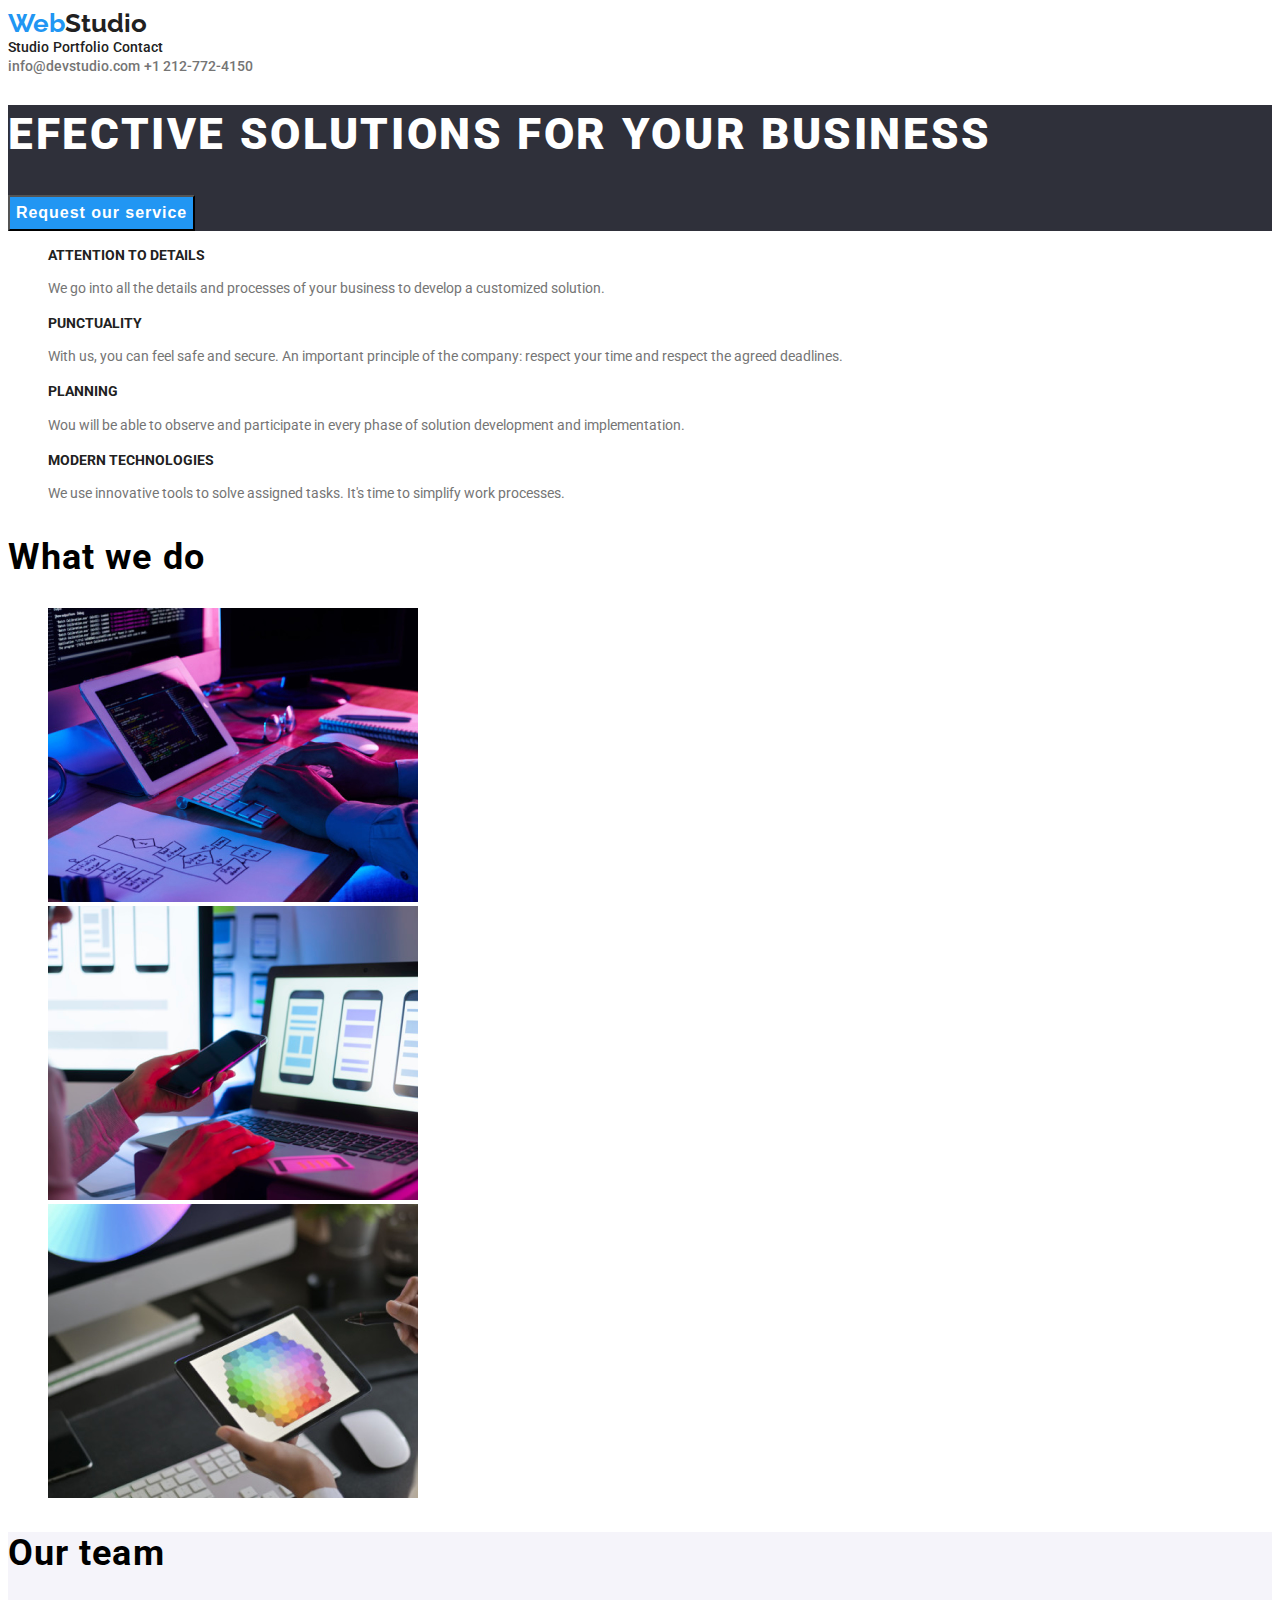
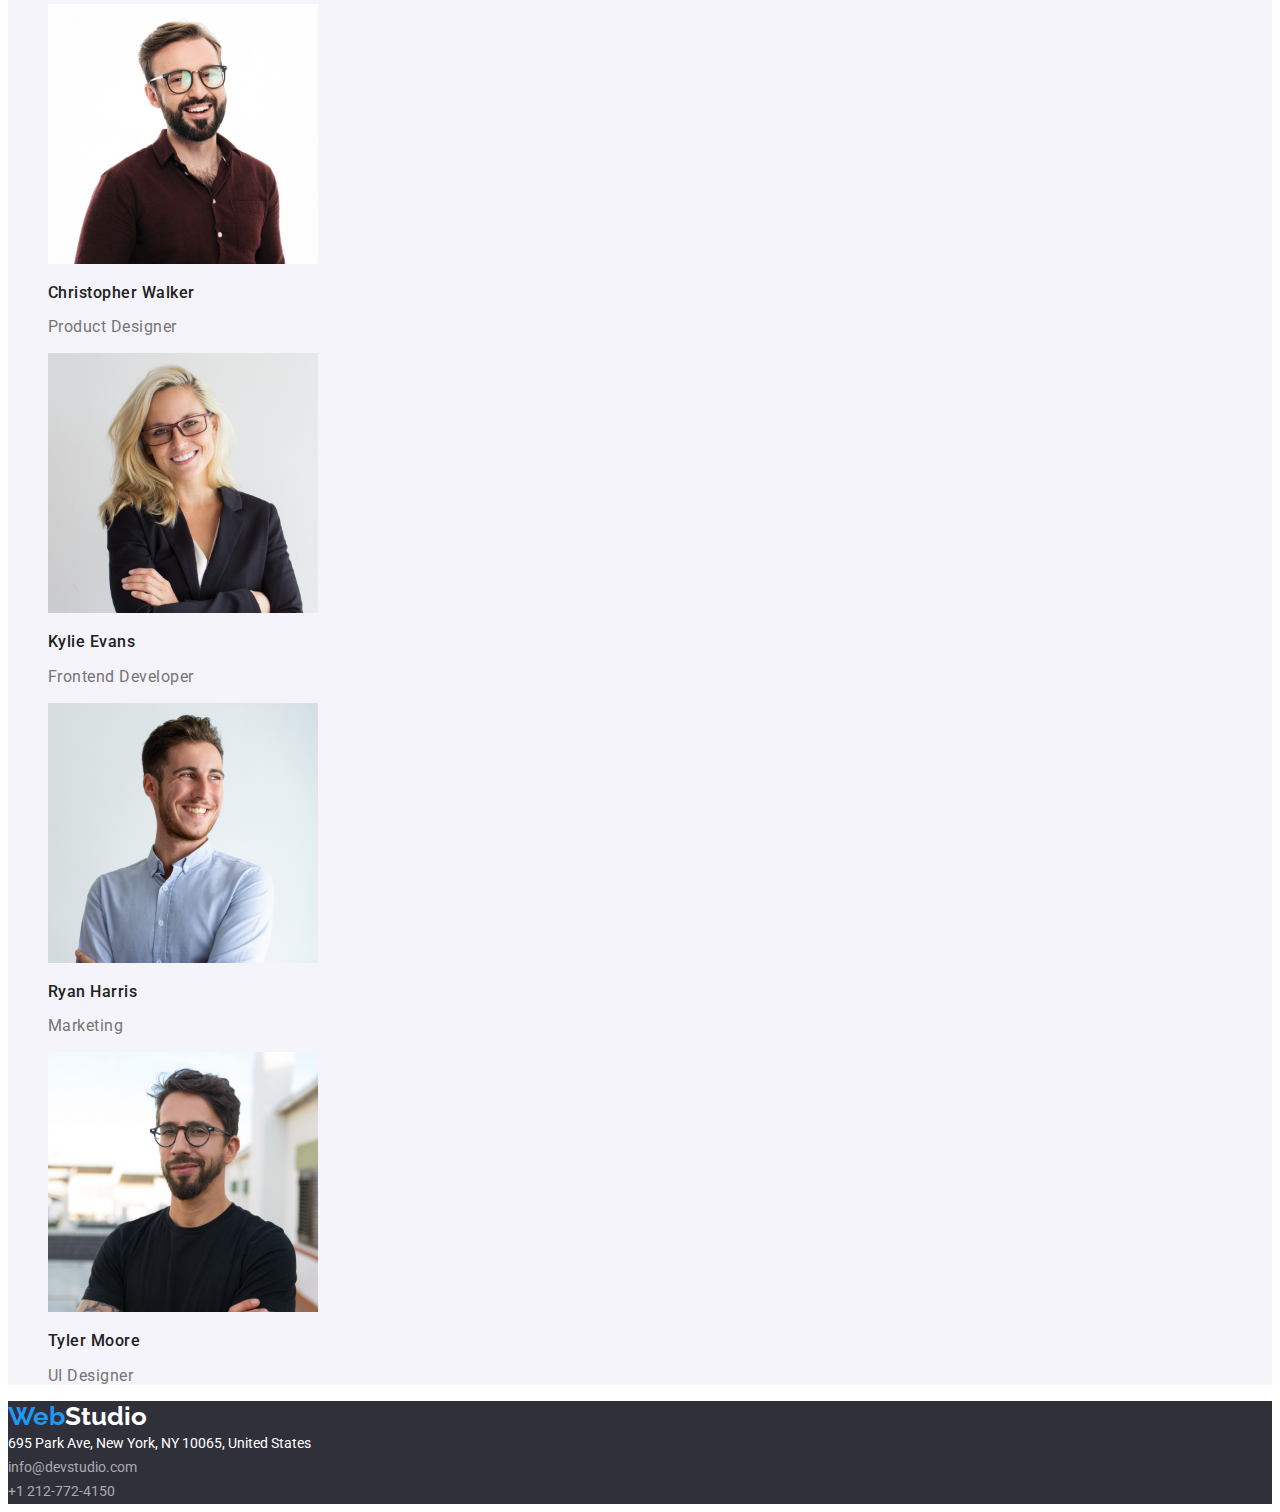
==== commit dddfdf7b: "index.html" ====
--- a/index.html
+++ b/index.html
@@ -15,7 +15,9 @@
   </head>
   <body>
     <header class="header">
-      <a class="logo" href="index.html">WebStudio</a>
+      <a class="logo" href="index.html"
+        ><span class="logo-span">Web</span>Studio</a
+      >
       <nav class="menu-nav">
         <a class="nav-list-item" href="index.html">Studio</a>
         <a class="nav-list-item" href="portfolio.html">Portfolio</a>
@@ -35,28 +37,28 @@
         <ul class="benefits-list list">
           <li class="benefits-list-item">
             <h3 class="benefits-list-item-name">attention to details</h3>
-            <p>
+            <p class="benefits-list-item-description">
               We go into all the details and processes of your business to
               develop a customized solution.
             </p>
           </li>
           <li class="benefits-list-item">
             <h3 class="benefits-list-item-name">punctuality</h3>
-            <p>
+            <p class="benefits-list-item-description">
               With us, you can feel safe and secure. An important principle of
               the company: respect your time and respect the agreed deadlines.
             </p>
           </li>
           <li class="benefits-list-item">
             <h3 class="benefits-list-item-name">planning</h3>
-            <p>
+            <p class="benefits-list-item-description">
               Wou will be able to observe and participate in every phase of
               solution development and implementation.
             </p>
           </li>
           <li class="benefits-list-item">
             <h3 class="benefits-list-item-name">modern technologies</h3>
-            <p>
+            <p class="benefits-list-item-description">
               We use innovative tools to solve assigned tasks. It's time to
               simplify work processes.
             </p>
@@ -132,13 +134,17 @@
       </section>
     </main>
     <footer class="footer">
-      <a class="logo" href="index.html"><span>Web</span>Studio</a>
+      <a class="footer-logo logo" href="index.html"
+        ><span class="logo-span">Web</span>Studio</a
+      >
       <address class="footer-address">
         695 Park Ave, New York, NY 10065, United States
         <a href="mailto:info@devstudio.com" class="footer-adddres-anchor"
           >info@devstudio.com</a
         >
-        <a href="tel:+12127724150" class="footer-adddres-anchor">+1 212-772-4150</a>
+        <a href="tel:+12127724150" class="footer-adddres-anchor"
+          >+1 212-772-4150</a
+        >
       </address>
     </footer>
   </body>
--- a/css/styles.css
+++ b/css/styles.css
@@ -24,14 +24,17 @@
 }
 .logo {
   text-decoration: none;
-  color: var(--button-color);
+  color: var(--main-text-color);
   font-family: "Raleway";
   font-size: 26px;
   font-weight: 700;
 }
+.logo-span {
+  color: var(--button-color);
+}
 .header-mail {
   text-decoration: none;
-  color: var(--main-text-color);
+  color: var(--secondary-text-color);
   font-size: 14px;
   font-weight: 500;
 }
@@ -40,7 +43,7 @@
 }
 .header-tel {
   text-decoration: none;
-  color: var(--main-text-color);
+  color: var(--secondary-text-color);
   font-size: 14px;
   font-weight: 500;
 }
@@ -58,7 +61,7 @@
 .title {
   background: var(--background-color);
 }
-.title-headers {
+.title-header {
   font-size: 44px;
   font-weight: 900;
   line-height: 1.36;
@@ -85,8 +88,10 @@
   font-size: 14px;
   line-height: 1.17;
   text-transform: uppercase;
+  color: var(--main-text-color);
 }
-.benefits-list-item {
+.benefits-list-item-description {
+  color: var(--secondary-text-color);
   font-size: 14px;
   line-height: 1.71;
 }
@@ -143,24 +148,27 @@
   background-color: var(--button-color);
   color: var(--button-text-color);
 }
-.project-name {
+.project-list-item-description {
   text-transform: capitalize;
 }
-.project-name h3 {
+.project-list-item-name {
   font-size: 18px;
   font-weight: 700;
   line-height: 2;
   letter-spacing: 0.06em;
 }
-.project-name p {
+.project-list-item-category {
   font-size: 16px;
   font-weight: 400;
   line-height: 1.88;
   letter-spacing: 0.03em;
   color: var(--secondary-text-color);
 }
-.project-list-item span {
+.project-list-item-span {
   text-transform: lowercase;
+}
+.project-list-item-span-caps {
+  text-transform: uppercase;
 }
 /*
 
@@ -172,6 +180,9 @@
   background-color: var(--background-color);
   line-height: 1.17;
 }
+.footer-logo {
+  color: var(--button-text-color);
+}
 .footer-address {
   font-style: normal;
   display: flex;
@@ -182,5 +193,5 @@
 }
 .footer-adddres-anchor {
   text-decoration: none;
-  --button-text-color: #ffffff99;
+  color: #ffffff99;
 }
